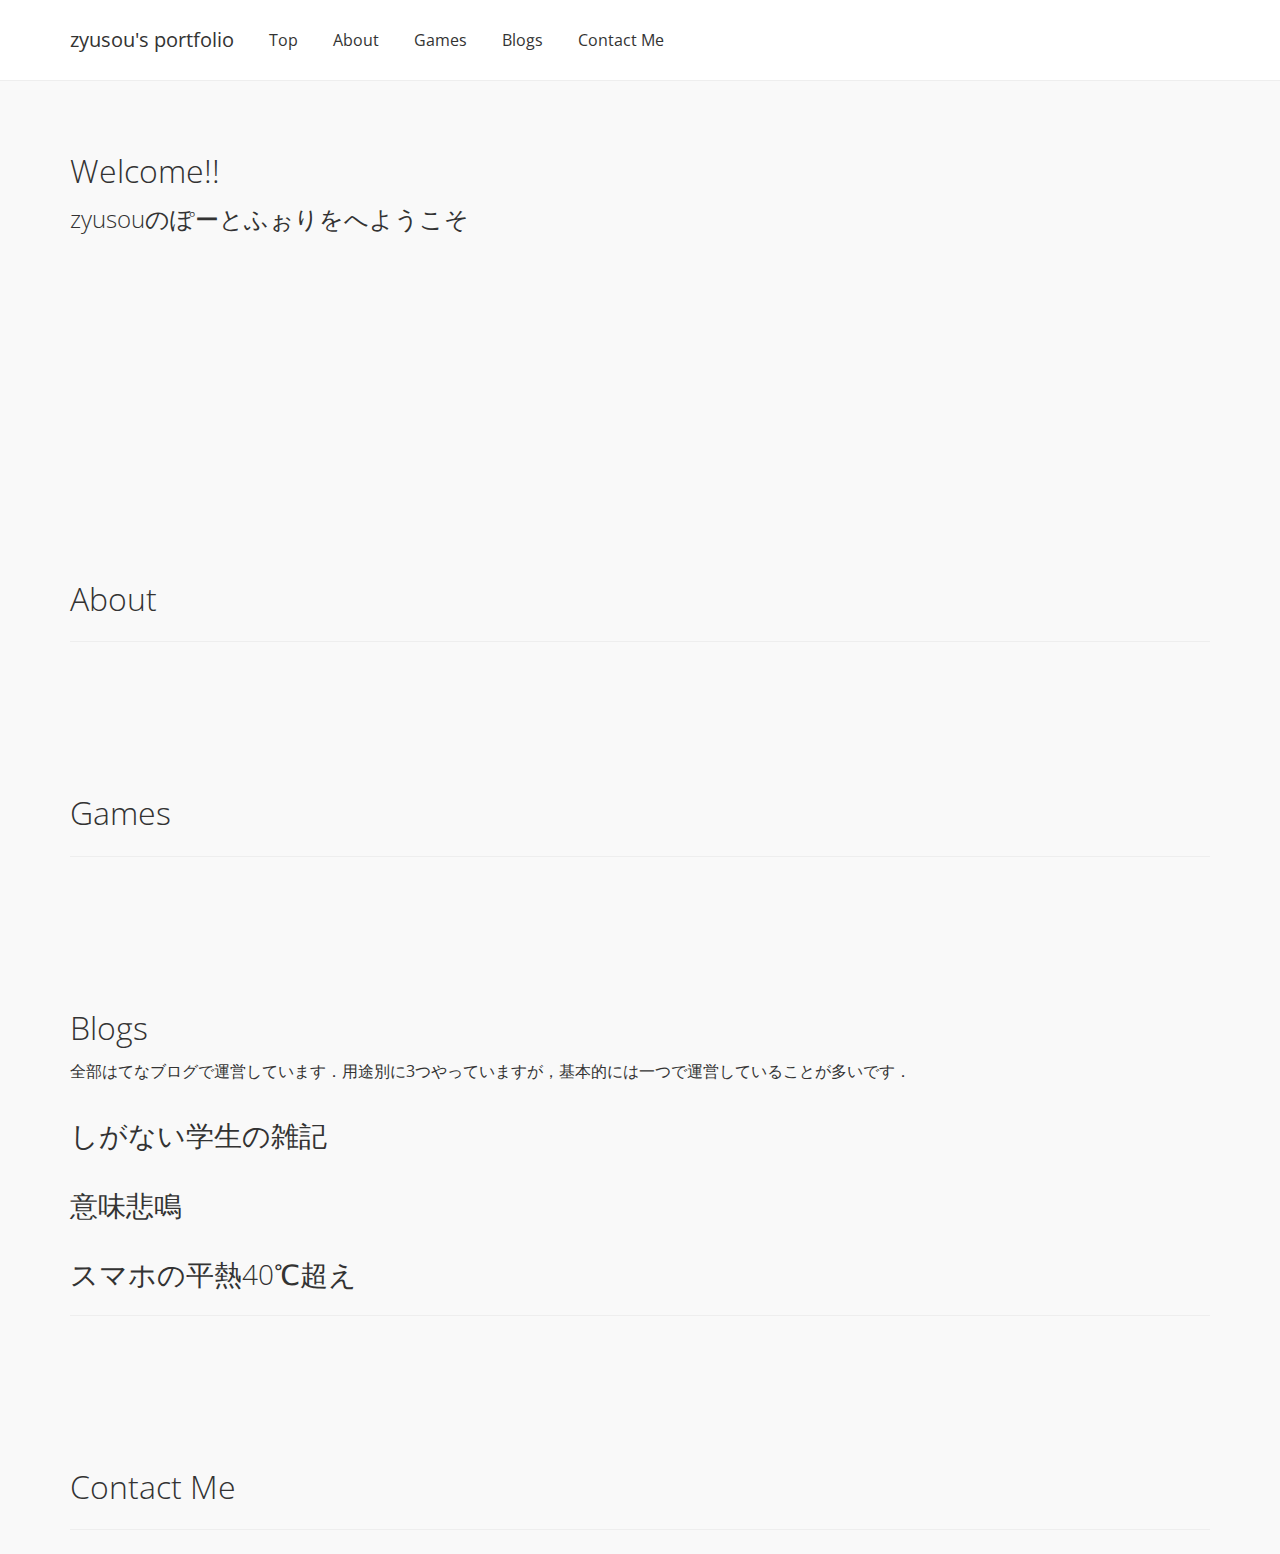
==== index.html @ 76d80191 "first commit" ====
<!DOCTYPE html>
<html>
<head>
  <meta charset="UTF-8">
  <meta http-equiv="X-UA-Compatible" content="IE=edge">
  <meta name="viewport" content="width=device-width, initial-scale=1">

  <title>zyusou's portfolio</title>

  <link rel="stylesheet" type="text/css" href="css/bootstrap.css">
  <!-- HTML5 shim and Respond.js for IE8 support of HTML5 elements and media queries -->
  <!-- WARNING: Respond.js doesn't work if you view the page via file:// -->
  <!--[if lt IE 9]>
    <script src="https://oss.maxcdn.com/html5shiv/3.7.3/html5shiv.min.js"></script>
    <script src="https://oss.maxcdn.com/respond/1.4.2/respond.min.js"></script>
  <![endif]-->
  <style type="text/css">
  body { padding-top: 80px; }
  @media ( min-width: 768px ) {
    #banner {
      min-height: 300px;
      border-bottom: none;
    }
    .bs-docs-section {
      margin-top: 8em;
    }
    .bs-component {
      position: relative;
    }
    .bs-component .modal {
      position: relative;
      top: auto;
      right: auto;
      left: auto;
      bottom: auto;
      z-index: 1;
      display: block;
    }
    .bs-component .modal-dialog {
      width: 90%;
    }
    .bs-component .popover {
      position: relative;
      display: inline-block;
      width: 220px;
      margin: 20px;
    }
    .nav-tabs {
      margin-bottom: 15px;
    }
    .progress {
      margin-bottom: 10px;
    }
  }
  </style>

</head>
<body>
  <header>
    <div class="navbar navbar-default navbar-fixed-top">
      <div class="container">
        <div class="navbar-header">
          <a href="/" class="navbar-brand">zyusou's portfolio</a>
          <button class="navbar-toggle" type="button" data-toggle="collapse" data-target="#navbar-main">
            <span class="icon-bar"></span>
            <span class="icon-bar"></span>
            <span class="icon-bar"></span>
          </button>
        </div>
        <div class="navbar-collapse collapse" id="navbar-main">
          <ul class="nav navbar-nav">
            <li><a href="/">Top</a></li>
            <li><a href="#about">About</a></li>
            <li><a href="#games">Games</a></li>
            <li><a href="#blogs">Blogs</a></li>
            <li><a href="#contact">Contact Me</a></li>
          </ul>
        </div>
      </div>
    </div>
  </header>

  <div class="container no-thank-yu">

    <!-- Header
    ================================================== -->
    <div class="page-header" id="banner">
      <div class="row">
        <div class="col-lg-8 col-md-7 col-sm-6">
          <h1>Welcome!!</h1>
          <p class="lead">zyusouのぽーとふぉりをへようこそ</p>
        </div>
      </div>
    </div>

    <!-- About
    ================================================== -->
    <div class="bs-docs-section" id="about">
      <div class="page-header">

        <div class="row">
          <div class="col-lg-12">
            <h1 id="buttons">About</h1>
          </div>
        </div>



      </div>
    </div>

    <!-- Games
    ================================================== -->
    <div class="bs-docs-section" id="games">
      <div class="page-header">
        <div class="row">
          <div class="col-lg-12">
            <h1 id="buttons">Games</h1>
          </div>
        </div>
      </div>
    </div>

    <!-- Blogs
    ================================================== -->
    <div class="bs-docs-section" id="blogs">
      <div class="page-header">
        <div class="row">
          <div class="col-lg-12">
            <h1 id="buttons">Blogs</h1>
            <p>
              全部はてなブログで運営しています．用途別に3つやっていますが，基本的には一つで運営していることが多いです．
            </p>
          </div>
        </div>

        <div class="row">
          <div class="col-lg-4">
            <h2>しがない学生の雑記</h2>
          </div>
        </div>

        <div class="row">
          <div class="col-lg-4">
            <h2>意味悲鳴</h2>
          </div>
        </div>

        <div class="row">
          <div class="col-lg-4">
            <h2>スマホの平熱40℃超え</h2>
          </div>
        </div>

      </div>
    </div>

    <!-- Contact
    ================================================== -->
    <div class="bs-docs-section" id="contact">
      <div class="page-header">
        <div class="row">
          <div class="col-lg-12">
            <h1 id="buttons">Contact Me</h1>
          </div>
        </div>
      </div>
    </div>

  </div>

  <script src="http://ajax.googleapis.com/ajax/libs/jquery/2.1.1/jquery.min.js"></script>
  <script src="js/bootstrap.min.js"></script>

</body>
</html>
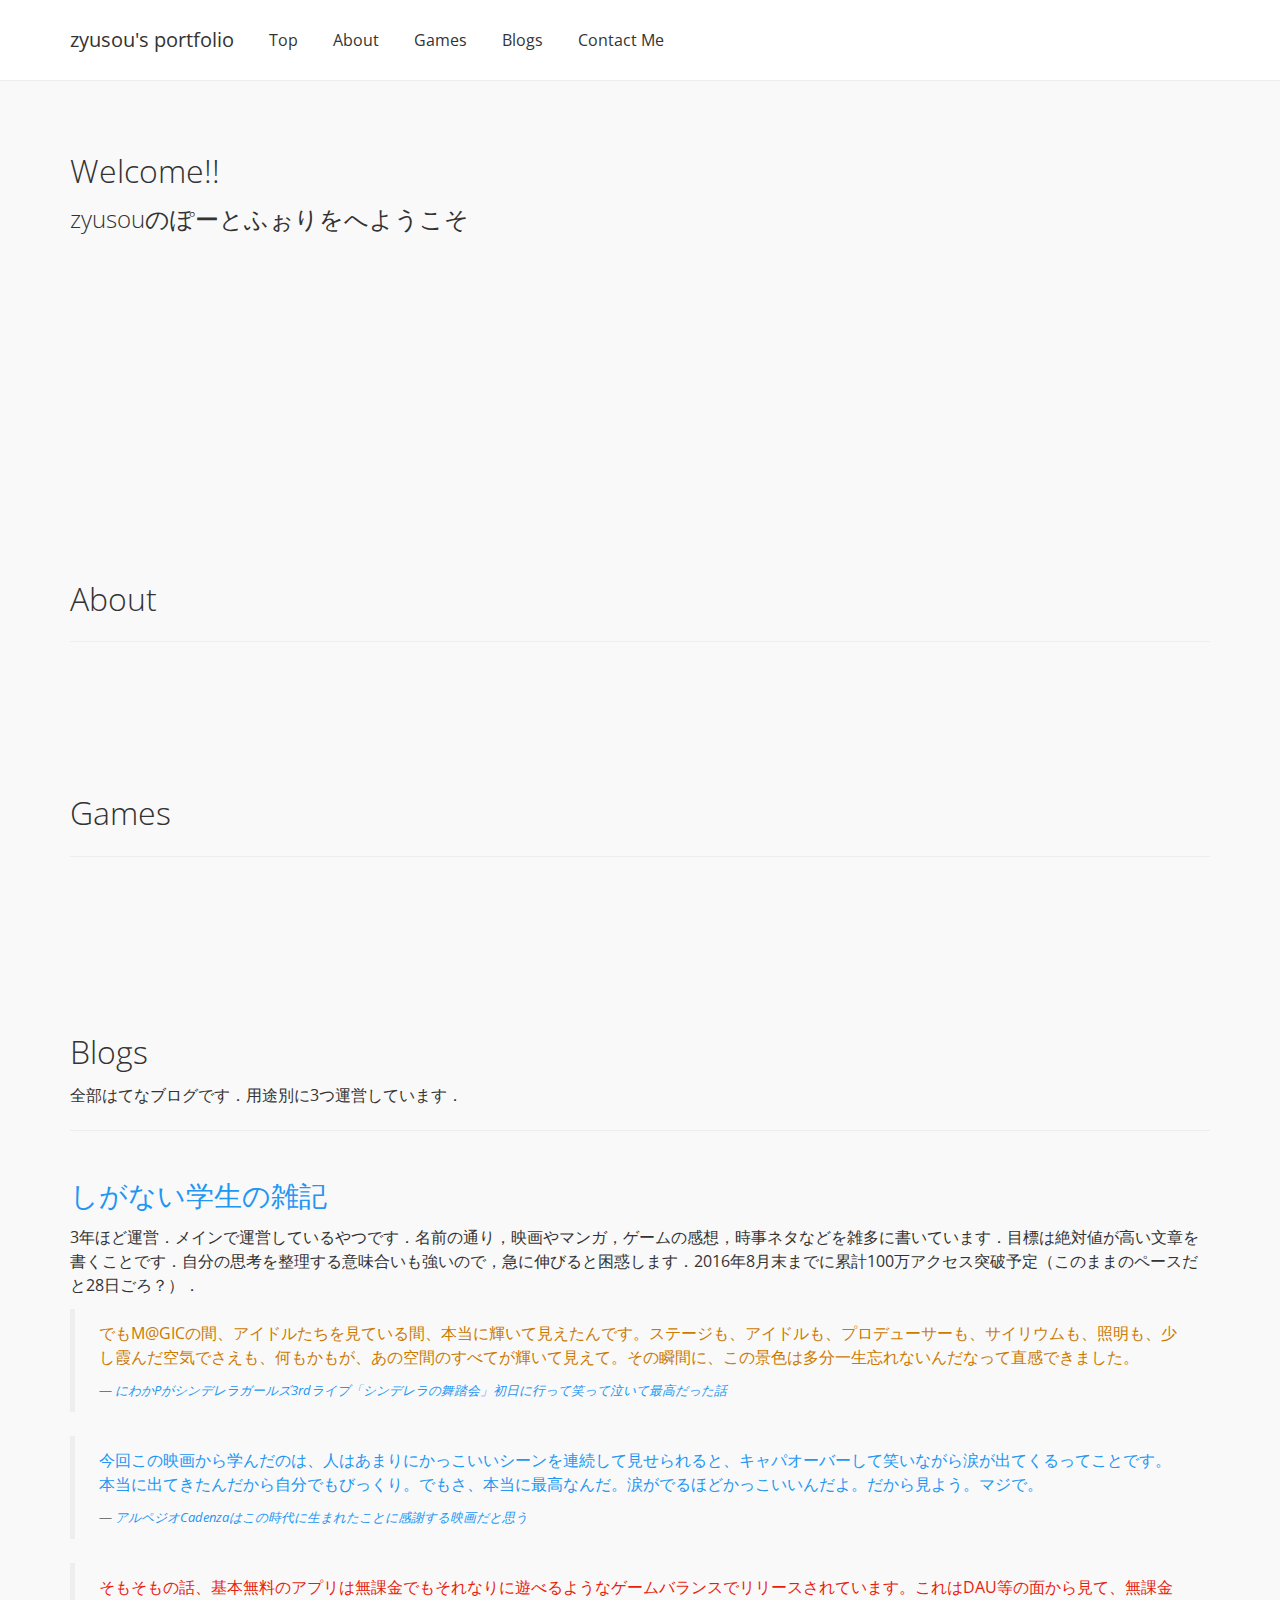
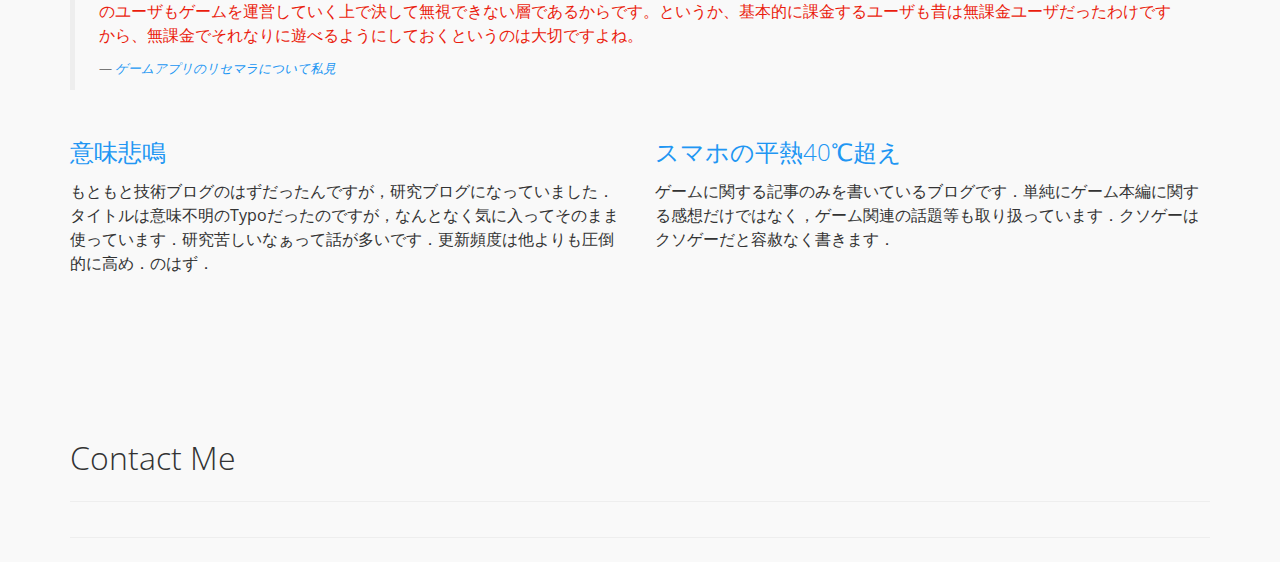
==== commit 95bb4fcb: "Blogs部分を編集" ====
--- a/index.html
+++ b/index.html
@@ -11,8 +11,8 @@
   <!-- HTML5 shim and Respond.js for IE8 support of HTML5 elements and media queries -->
   <!-- WARNING: Respond.js doesn't work if you view the page via file:// -->
   <!--[if lt IE 9]>
-    <script src="https://oss.maxcdn.com/html5shiv/3.7.3/html5shiv.min.js"></script>
-    <script src="https://oss.maxcdn.com/respond/1.4.2/respond.min.js"></script>
+  <script src="https://oss.maxcdn.com/html5shiv/3.7.3/html5shiv.min.js"></script>
+  <script src="https://oss.maxcdn.com/respond/1.4.2/respond.min.js"></script>
   <![endif]-->
   <style type="text/css">
   body { padding-top: 80px; }
@@ -127,50 +127,73 @@
       <div class="page-header">
         <div class="row">
           <div class="col-lg-12">
-            <h1 id="buttons">Blogs</h1>
-            <p>
-              全部はてなブログで運営しています．用途別に3つやっていますが，基本的には一つで運営していることが多いです．
-            </p>
+            <div class="page-header">
+              <h1 id="buttons">Blogs</h1>
+              <p>
+                全部はてなブログです．用途別に3つ運営しています．
+              </p>
+            </div>
           </div>
         </div>
 
         <div class="row">
-          <div class="col-lg-4">
-            <h2>しがない学生の雑記</h2>
+          <div class="col-lg-12">
+            <div class="bs-component">
+              <h2><a href="http://siganaitohoho.hatenablog.jp/">しがない学生の雑記</a></h2>
+              <p>
+                3年ほど運営．メインで運営しているやつです．名前の通り，映画やマンガ，ゲームの感想，時事ネタなどを雑多に書いています．目標は絶対値が高い文章を書くことです．自分の思考を整理する意味合いも強いので，急に伸びると困惑します．2016年8月末までに累計100万アクセス突破予定（このままのペースだと28日ごろ？）．
+              </p>
+              <blockquote>
+                <p class="text-warning">
+                  でもM@GICの間、アイドルたちを見ている間、本当に輝いて見えたんです。ステージも、アイドルも、プロデューサーも、サイリウムも、照明も、少し霞んだ空気でさえも、何もかもが、あの空間のすべてが輝いて見えて。その瞬間に、この景色は多分一生忘れないんだなって直感できました。</p>
+                  <small><cite title="Source Title"><a href="http://siganaitohoho.hatenablog.jp/entry/2015/11/30/%E3%81%AB%E3%82%8F%E3%81%8BP%E3%81%8C%E3%82%B7%E3%83%B3%E3%83%87%E3%83%AC%E3%83%A9%E3%82%AC%E3%83%BC%E3%83%AB%E3%82%BA3rd%E3%83%A9%E3%82%A4%E3%83%96%E3%80%8C%E3%82%B7%E3%83%B3%E3%83%87%E3%83%AC">にわかPがシンデレラガールズ3rdライブ「シンデレラの舞踏会」初日に行って笑って泣いて最高だった話</a></cite></small>
+                </blockquote>
+                <blockquote>
+                  <p class="text-primary">今回この映画から学んだのは、人はあまりにかっこいいシーンを連続して見せられると、キャパオーバーして笑いながら涙が出てくるってことです。本当に出てきたんだから自分でもびっくり。でもさ、本当に最高なんだ。涙がでるほどかっこいいんだよ。だから見よう。マジで。</p>
+                  <small><cite title="Source Title"><a href="http://siganaitohoho.hatenablog.jp/entry/2015/10/05/%E3%82%A2%E3%83%AB%E3%83%9A%E3%82%B8%E3%82%AACadenza%E6%84%9F%E6%83%B3%E3%83%BB%E8%80%83%E5%AF%9F%EF%BC%9F%E8%A8%98%E4%BA%8B%E3%80%90%E9%80%94%E4%B8%AD%E3%81%8B%E3%82%89%E3%83%8D%E3%82%BF%E3%83%90">アルペジオCadenzaはこの時代に生まれたことに感謝する映画だと思う</a></cite></small>
+                </blockquote>
+                <blockquote>
+                  <p class="text-danger">そもそもの話、基本無料のアプリは無課金でもそれなりに遊べるようなゲームバランスでリリースされています。これはDAU等の面から見て、無課金のユーザもゲームを運営していく上で決して無視できない層であるからです。というか、基本的に課金するユーザも昔は無課金ユーザだったわけですから、無課金でそれなりに遊べるようにしておくというのは大切ですよね。</p>
+                  <small><cite title="Source Title"><a href="http://siganaitohoho.hatenablog.jp/entry/2015/09/11/%E3%82%B2%E3%83%BC%E3%83%A0%E3%82%A2%E3%83%97%E3%83%AA%E3%81%AE%E3%83%AA%E3%82%BB%E3%83%9E%E3%83%A9%E3%81%AB%E3%81%A4%E3%81%84%E3%81%A6%E7%A7%81%E8%A6%8B">ゲームアプリのリセマラについて私見</a></cite></small>
+                </blockquote>
+              </div>
+            </div>
+
+            <div class="col-lg-6">
+              <div class="bs-component">
+                <h3><a href="http://prpr.hatenablog.jp/">意味悲鳴</a></h3>
+                <p>
+                  もともと技術ブログのはずだったんですが，研究ブログになっていました．タイトルは意味不明のTypoだったのですが，なんとなく気に入ってそのまま使っています．研究苦しいなぁって話が多いです．更新頻度は他よりも圧倒的に高め．のはず．
+                </p>
+              </div>
+            </div>
+
+            <div class="col-lg-6">
+              <div class="bs-component">
+                <h3><a href="http://mobile-games.hateblo.jp/">スマホの平熱40℃超え</a></h3>
+                <p>
+                  ゲームに関する記事のみを書いているブログです．単純にゲーム本編に関する感想だけではなく，ゲーム関連の話題等も取り扱っています．クソゲーはクソゲーだと容赦なく書きます．
+                </p>
+              </div>
+            </div>
           </div>
+
+          <!-- Contact
+          ================================================== -->
+          <div class="bs-docs-section" id="contact">
+            <div class="page-header">
+              <div class="row">
+                <div class="col-lg-12">
+                  <h1 id="buttons">Contact Me</h1>
+                </div>
+              </div>
+            </div>
+          </div>
+
         </div>
 
-        <div class="row">
-          <div class="col-lg-4">
-            <h2>意味悲鳴</h2>
-          </div>
-        </div>
+        <script src="http://ajax.googleapis.com/ajax/libs/jquery/2.1.1/jquery.min.js"></script>
+        <script src="js/bootstrap.min.js"></script>
 
-        <div class="row">
-          <div class="col-lg-4">
-            <h2>スマホの平熱40℃超え</h2>
-          </div>
-        </div>
-
-      </div>
-    </div>
-
-    <!-- Contact
-    ================================================== -->
-    <div class="bs-docs-section" id="contact">
-      <div class="page-header">
-        <div class="row">
-          <div class="col-lg-12">
-            <h1 id="buttons">Contact Me</h1>
-          </div>
-        </div>
-      </div>
-    </div>
-
-  </div>
-
-  <script src="http://ajax.googleapis.com/ajax/libs/jquery/2.1.1/jquery.min.js"></script>
-  <script src="js/bootstrap.min.js"></script>
-
-</body>
-</html>
+      </body>
+      </html>
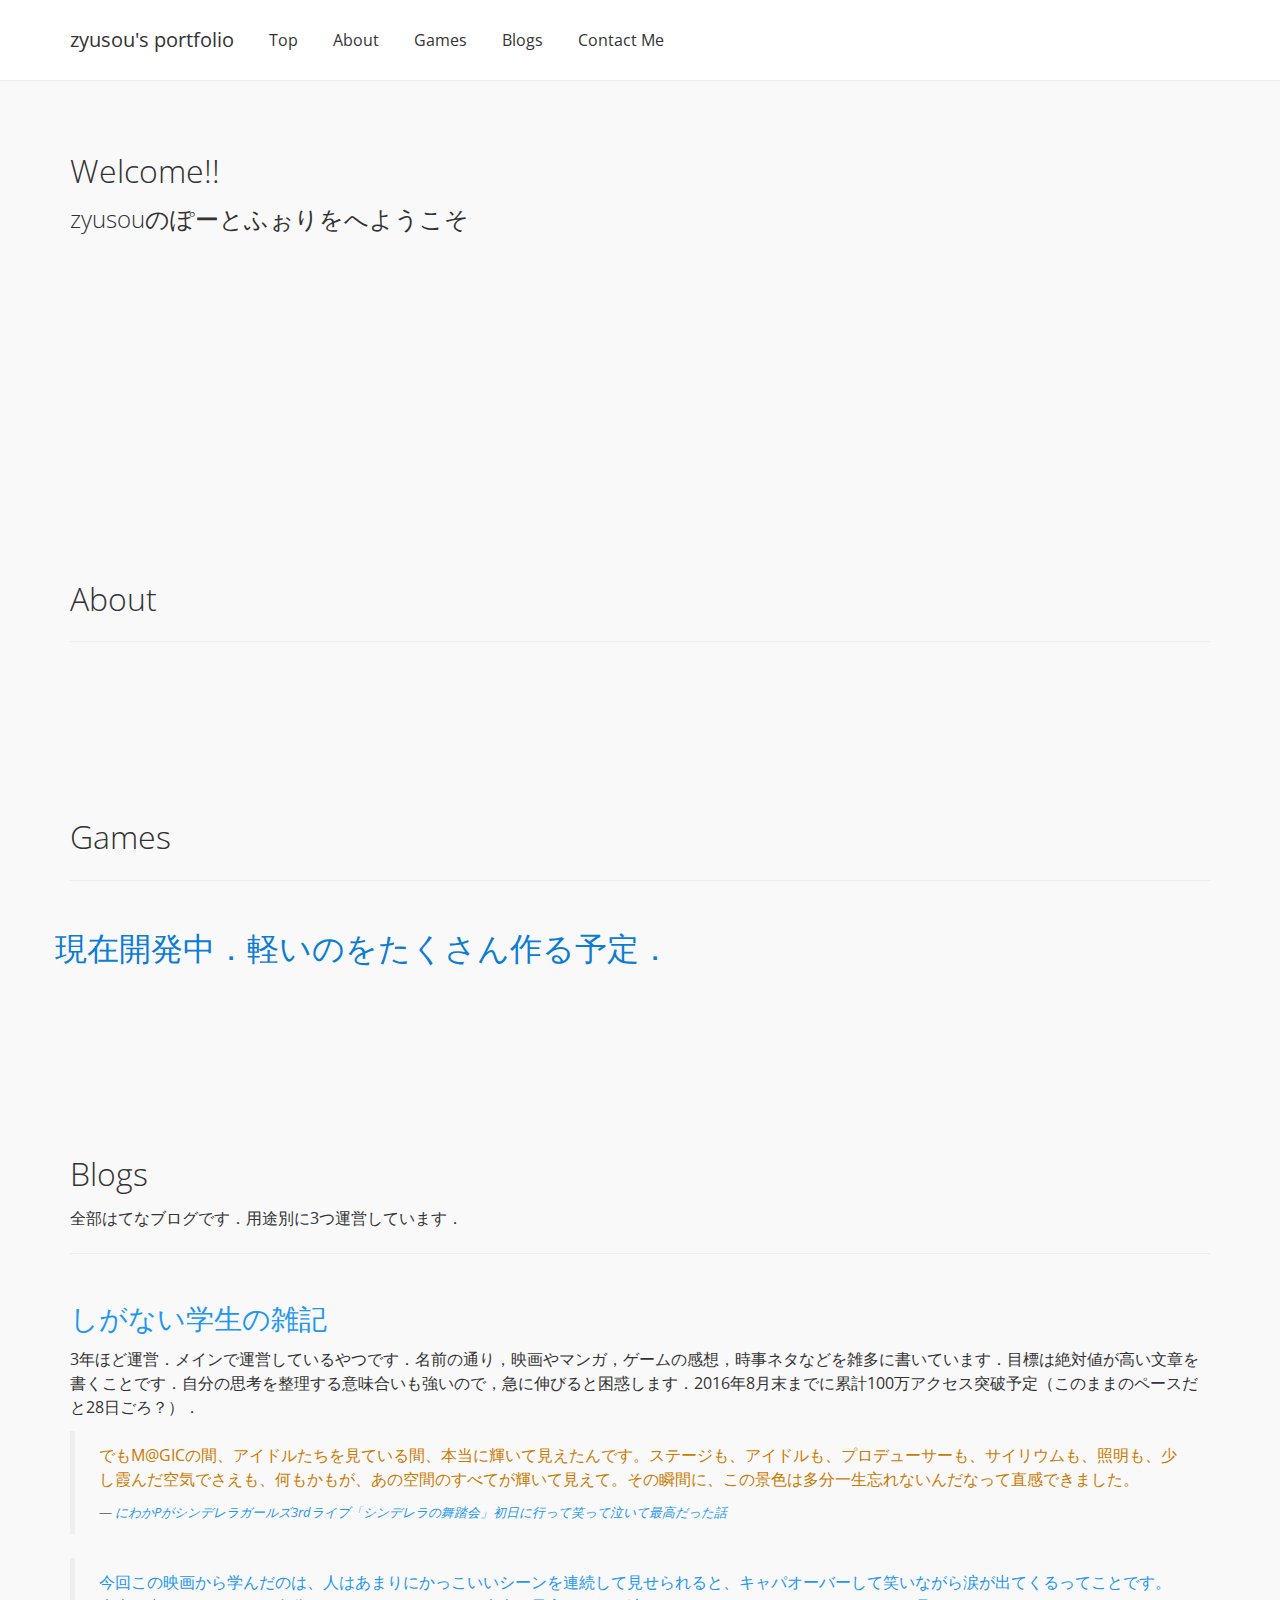
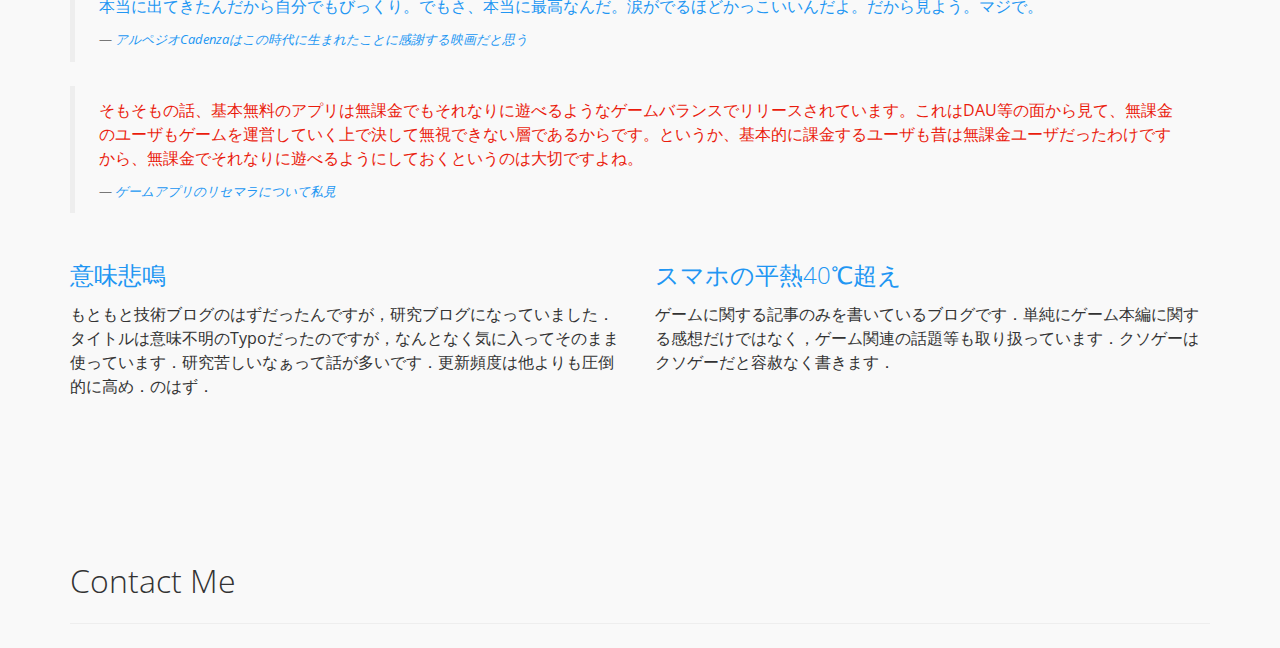
==== commit 87bff7a4: "Games部分を編集" ====
--- a/index.html
+++ b/index.html
@@ -112,88 +112,95 @@
     <!-- Games
     ================================================== -->
     <div class="bs-docs-section" id="games">
-      <div class="page-header">
+      <div class="row">
+        <div class="col-lg-12">
+          <div class="page-header">
+            <h1 id="buttons">Games</h1>
+          </div>
+        </div>
+      </div>
+
+      <div class="row">
+        <h1 class="text-info">現在開発中．軽いのをたくさん作る予定．</h1>
+      </div>
+    </div>
+
+    <!-- Blogs
+    ================================================== -->
+    <div class="bs-docs-section" id="blogs">
+      <div class="row">
+        <div class="col-lg-12">
+          <div class="page-header">
+            <h1 id="buttons">Blogs</h1>
+            <p>
+              全部はてなブログです．用途別に3つ運営しています．
+            </p>
+          </div>
+        </div>
+      </div>
+
+      <div class="row">
+        <div class="col-lg-12">
+          <div class="bs-component">
+            <h2><a href="http://siganaitohoho.hatenablog.jp/">しがない学生の雑記</a></h2>
+            <p>
+              3年ほど運営．メインで運営しているやつです．名前の通り，映画やマンガ，ゲームの感想，時事ネタなどを雑多に書いています．目標は絶対値が高い文章を書くことです．自分の思考を整理する意味合いも強いので，急に伸びると困惑します．2016年8月末までに累計100万アクセス突破予定（このままのペースだと28日ごろ？）．
+            </p>
+            <blockquote>
+              <p class="text-warning">
+                でもM@GICの間、アイドルたちを見ている間、本当に輝いて見えたんです。ステージも、アイドルも、プロデューサーも、サイリウムも、照明も、少し霞んだ空気でさえも、何もかもが、あの空間のすべてが輝いて見えて。その瞬間に、この景色は多分一生忘れないんだなって直感できました。</p>
+                <small><cite title="Source Title"><a href="http://siganaitohoho.hatenablog.jp/entry/2015/11/30/%E3%81%AB%E3%82%8F%E3%81%8BP%E3%81%8C%E3%82%B7%E3%83%B3%E3%83%87%E3%83%AC%E3%83%A9%E3%82%AC%E3%83%BC%E3%83%AB%E3%82%BA3rd%E3%83%A9%E3%82%A4%E3%83%96%E3%80%8C%E3%82%B7%E3%83%B3%E3%83%87%E3%83%AC">にわかPがシンデレラガールズ3rdライブ「シンデレラの舞踏会」初日に行って笑って泣いて最高だった話</a></cite></small>
+              </blockquote>
+              <blockquote>
+                <p class="text-primary">今回この映画から学んだのは、人はあまりにかっこいいシーンを連続して見せられると、キャパオーバーして笑いながら涙が出てくるってことです。本当に出てきたんだから自分でもびっくり。でもさ、本当に最高なんだ。涙がでるほどかっこいいんだよ。だから見よう。マジで。</p>
+                <small><cite title="Source Title"><a href="http://siganaitohoho.hatenablog.jp/entry/2015/10/05/%E3%82%A2%E3%83%AB%E3%83%9A%E3%82%B8%E3%82%AACadenza%E6%84%9F%E6%83%B3%E3%83%BB%E8%80%83%E5%AF%9F%EF%BC%9F%E8%A8%98%E4%BA%8B%E3%80%90%E9%80%94%E4%B8%AD%E3%81%8B%E3%82%89%E3%83%8D%E3%82%BF%E3%83%90">アルペジオCadenzaはこの時代に生まれたことに感謝する映画だと思う</a></cite></small>
+              </blockquote>
+              <blockquote>
+                <p class="text-danger">そもそもの話、基本無料のアプリは無課金でもそれなりに遊べるようなゲームバランスでリリースされています。これはDAU等の面から見て、無課金のユーザもゲームを運営していく上で決して無視できない層であるからです。というか、基本的に課金するユーザも昔は無課金ユーザだったわけですから、無課金でそれなりに遊べるようにしておくというのは大切ですよね。</p>
+                <small><cite title="Source Title"><a href="http://siganaitohoho.hatenablog.jp/entry/2015/09/11/%E3%82%B2%E3%83%BC%E3%83%A0%E3%82%A2%E3%83%97%E3%83%AA%E3%81%AE%E3%83%AA%E3%82%BB%E3%83%9E%E3%83%A9%E3%81%AB%E3%81%A4%E3%81%84%E3%81%A6%E7%A7%81%E8%A6%8B">ゲームアプリのリセマラについて私見</a></cite></small>
+              </blockquote>
+            </div>
+          </div>
+        </div>
+
+
         <div class="row">
-          <div class="col-lg-12">
-            <h1 id="buttons">Games</h1>
-          </div>
-        </div>
-      </div>
-    </div>
-
-    <!-- Blogs
-    ================================================== -->
-    <div class="bs-docs-section" id="blogs">
-      <div class="page-header">
-        <div class="row">
-          <div class="col-lg-12">
-            <div class="page-header">
-              <h1 id="buttons">Blogs</h1>
+          <div class="col-lg-6">
+            <div class="bs-component">
+              <h3><a href="http://prpr.hatenablog.jp/">意味悲鳴</a></h3>
               <p>
-                全部はてなブログです．用途別に3つ運営しています．
+                もともと技術ブログのはずだったんですが，研究ブログになっていました．タイトルは意味不明のTypoだったのですが，なんとなく気に入ってそのまま使っています．研究苦しいなぁって話が多いです．更新頻度は他よりも圧倒的に高め．のはず．
               </p>
             </div>
           </div>
-        </div>
-
-        <div class="row">
-          <div class="col-lg-12">
+
+          <div class="col-lg-6">
             <div class="bs-component">
-              <h2><a href="http://siganaitohoho.hatenablog.jp/">しがない学生の雑記</a></h2>
+              <h3><a href="http://mobile-games.hateblo.jp/">スマホの平熱40℃超え</a></h3>
               <p>
-                3年ほど運営．メインで運営しているやつです．名前の通り，映画やマンガ，ゲームの感想，時事ネタなどを雑多に書いています．目標は絶対値が高い文章を書くことです．自分の思考を整理する意味合いも強いので，急に伸びると困惑します．2016年8月末までに累計100万アクセス突破予定（このままのペースだと28日ごろ？）．
+                ゲームに関する記事のみを書いているブログです．単純にゲーム本編に関する感想だけではなく，ゲーム関連の話題等も取り扱っています．クソゲーはクソゲーだと容赦なく書きます．
               </p>
-              <blockquote>
-                <p class="text-warning">
-                  でもM@GICの間、アイドルたちを見ている間、本当に輝いて見えたんです。ステージも、アイドルも、プロデューサーも、サイリウムも、照明も、少し霞んだ空気でさえも、何もかもが、あの空間のすべてが輝いて見えて。その瞬間に、この景色は多分一生忘れないんだなって直感できました。</p>
-                  <small><cite title="Source Title"><a href="http://siganaitohoho.hatenablog.jp/entry/2015/11/30/%E3%81%AB%E3%82%8F%E3%81%8BP%E3%81%8C%E3%82%B7%E3%83%B3%E3%83%87%E3%83%AC%E3%83%A9%E3%82%AC%E3%83%BC%E3%83%AB%E3%82%BA3rd%E3%83%A9%E3%82%A4%E3%83%96%E3%80%8C%E3%82%B7%E3%83%B3%E3%83%87%E3%83%AC">にわかPがシンデレラガールズ3rdライブ「シンデレラの舞踏会」初日に行って笑って泣いて最高だった話</a></cite></small>
-                </blockquote>
-                <blockquote>
-                  <p class="text-primary">今回この映画から学んだのは、人はあまりにかっこいいシーンを連続して見せられると、キャパオーバーして笑いながら涙が出てくるってことです。本当に出てきたんだから自分でもびっくり。でもさ、本当に最高なんだ。涙がでるほどかっこいいんだよ。だから見よう。マジで。</p>
-                  <small><cite title="Source Title"><a href="http://siganaitohoho.hatenablog.jp/entry/2015/10/05/%E3%82%A2%E3%83%AB%E3%83%9A%E3%82%B8%E3%82%AACadenza%E6%84%9F%E6%83%B3%E3%83%BB%E8%80%83%E5%AF%9F%EF%BC%9F%E8%A8%98%E4%BA%8B%E3%80%90%E9%80%94%E4%B8%AD%E3%81%8B%E3%82%89%E3%83%8D%E3%82%BF%E3%83%90">アルペジオCadenzaはこの時代に生まれたことに感謝する映画だと思う</a></cite></small>
-                </blockquote>
-                <blockquote>
-                  <p class="text-danger">そもそもの話、基本無料のアプリは無課金でもそれなりに遊べるようなゲームバランスでリリースされています。これはDAU等の面から見て、無課金のユーザもゲームを運営していく上で決して無視できない層であるからです。というか、基本的に課金するユーザも昔は無課金ユーザだったわけですから、無課金でそれなりに遊べるようにしておくというのは大切ですよね。</p>
-                  <small><cite title="Source Title"><a href="http://siganaitohoho.hatenablog.jp/entry/2015/09/11/%E3%82%B2%E3%83%BC%E3%83%A0%E3%82%A2%E3%83%97%E3%83%AA%E3%81%AE%E3%83%AA%E3%82%BB%E3%83%9E%E3%83%A9%E3%81%AB%E3%81%A4%E3%81%84%E3%81%A6%E7%A7%81%E8%A6%8B">ゲームアプリのリセマラについて私見</a></cite></small>
-                </blockquote>
-              </div>
-            </div>
-
-            <div class="col-lg-6">
-              <div class="bs-component">
-                <h3><a href="http://prpr.hatenablog.jp/">意味悲鳴</a></h3>
-                <p>
-                  もともと技術ブログのはずだったんですが，研究ブログになっていました．タイトルは意味不明のTypoだったのですが，なんとなく気に入ってそのまま使っています．研究苦しいなぁって話が多いです．更新頻度は他よりも圧倒的に高め．のはず．
-                </p>
-              </div>
-            </div>
-
-            <div class="col-lg-6">
-              <div class="bs-component">
-                <h3><a href="http://mobile-games.hateblo.jp/">スマホの平熱40℃超え</a></h3>
-                <p>
-                  ゲームに関する記事のみを書いているブログです．単純にゲーム本編に関する感想だけではなく，ゲーム関連の話題等も取り扱っています．クソゲーはクソゲーだと容赦なく書きます．
-                </p>
-              </div>
-            </div>
-          </div>
-
-          <!-- Contact
-          ================================================== -->
-          <div class="bs-docs-section" id="contact">
-            <div class="page-header">
-              <div class="row">
-                <div class="col-lg-12">
-                  <h1 id="buttons">Contact Me</h1>
-                </div>
-              </div>
-            </div>
-          </div>
-
-        </div>
-
-        <script src="http://ajax.googleapis.com/ajax/libs/jquery/2.1.1/jquery.min.js"></script>
-        <script src="js/bootstrap.min.js"></script>
-
-      </body>
-      </html>
+            </div>
+          </div>
+        </div>
+      </div>
+
+      <!-- Contact
+      ================================================== -->
+      <div class="bs-docs-section" id="contact">
+        <div class="page-header">
+          <div class="row">
+            <div class="col-lg-12">
+              <h1 id="buttons">Contact Me</h1>
+            </div>
+          </div>
+        </div>
+      </div>
+
+    </div>
+
+    <script src="http://ajax.googleapis.com/ajax/libs/jquery/2.1.1/jquery.min.js"></script>
+    <script src="js/bootstrap.min.js"></script>
+
+  </body>
+  </html>
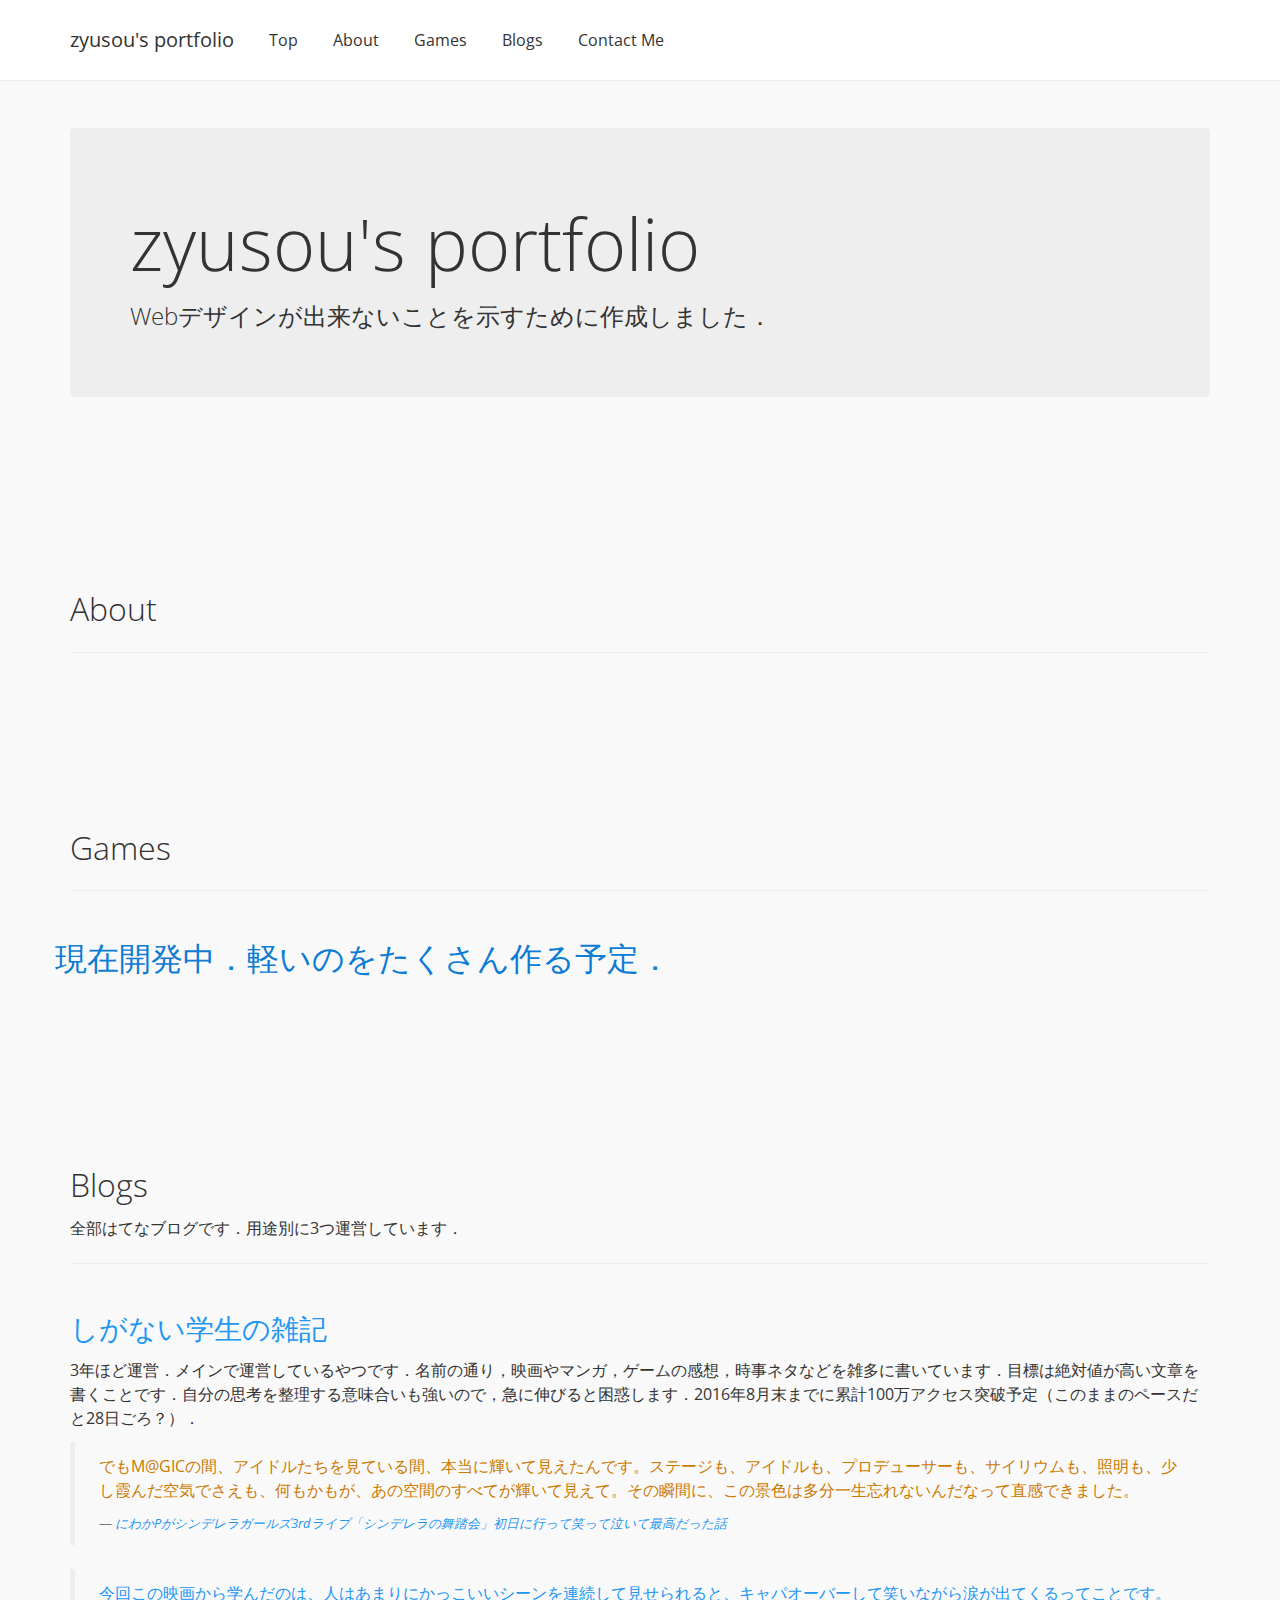
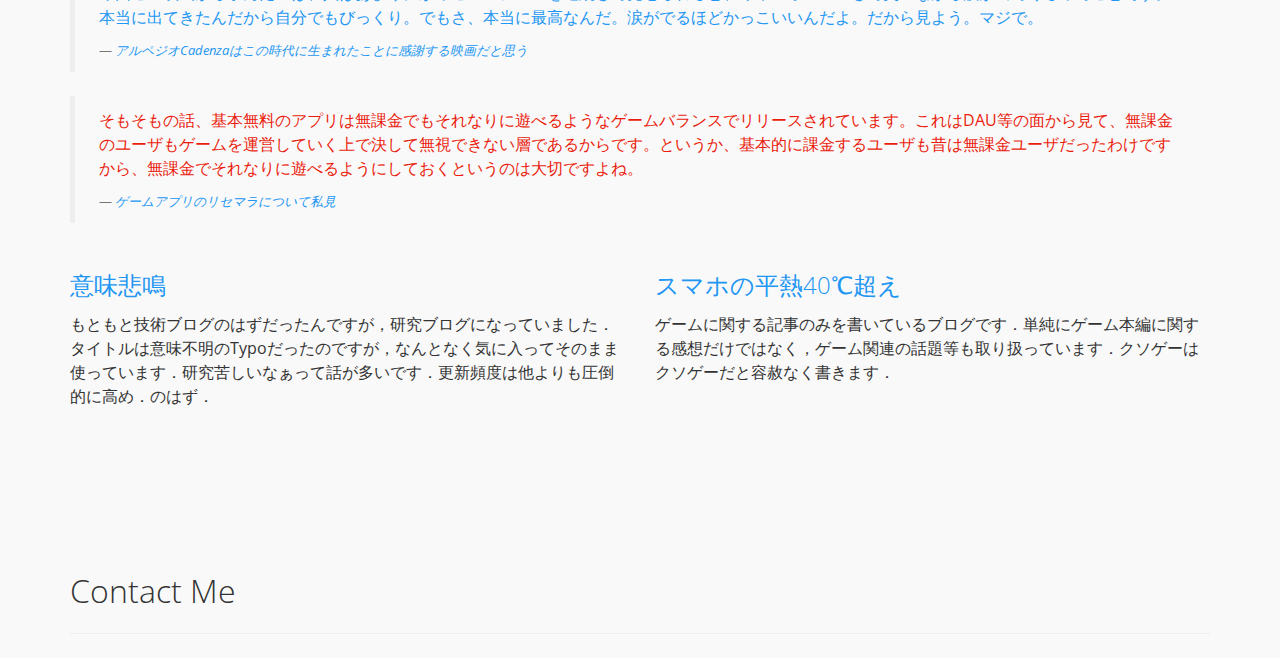
==== commit 054411e1: "Top部分を編集" ====
--- a/index.html
+++ b/index.html
@@ -85,10 +85,17 @@
     <!-- Header
     ================================================== -->
     <div class="page-header" id="banner">
-      <div class="row">
-        <div class="col-lg-8 col-md-7 col-sm-6">
-          <h1>Welcome!!</h1>
-          <p class="lead">zyusouのぽーとふぉりをへようこそ</p>
+
+      <div class="row">
+        <div class="col-lg-12">
+          <div class="bs-component">
+            <div class="jumbotron">
+              <h1>zyusou's portfolio</h1>
+              <p>
+                Webデザインが出来ないことを示すために作成しました．
+              </p>
+            </div>
+          </div>
         </div>
       </div>
     </div>
@@ -104,7 +111,7 @@
           </div>
         </div>
 
-
+        
 
       </div>
     </div>
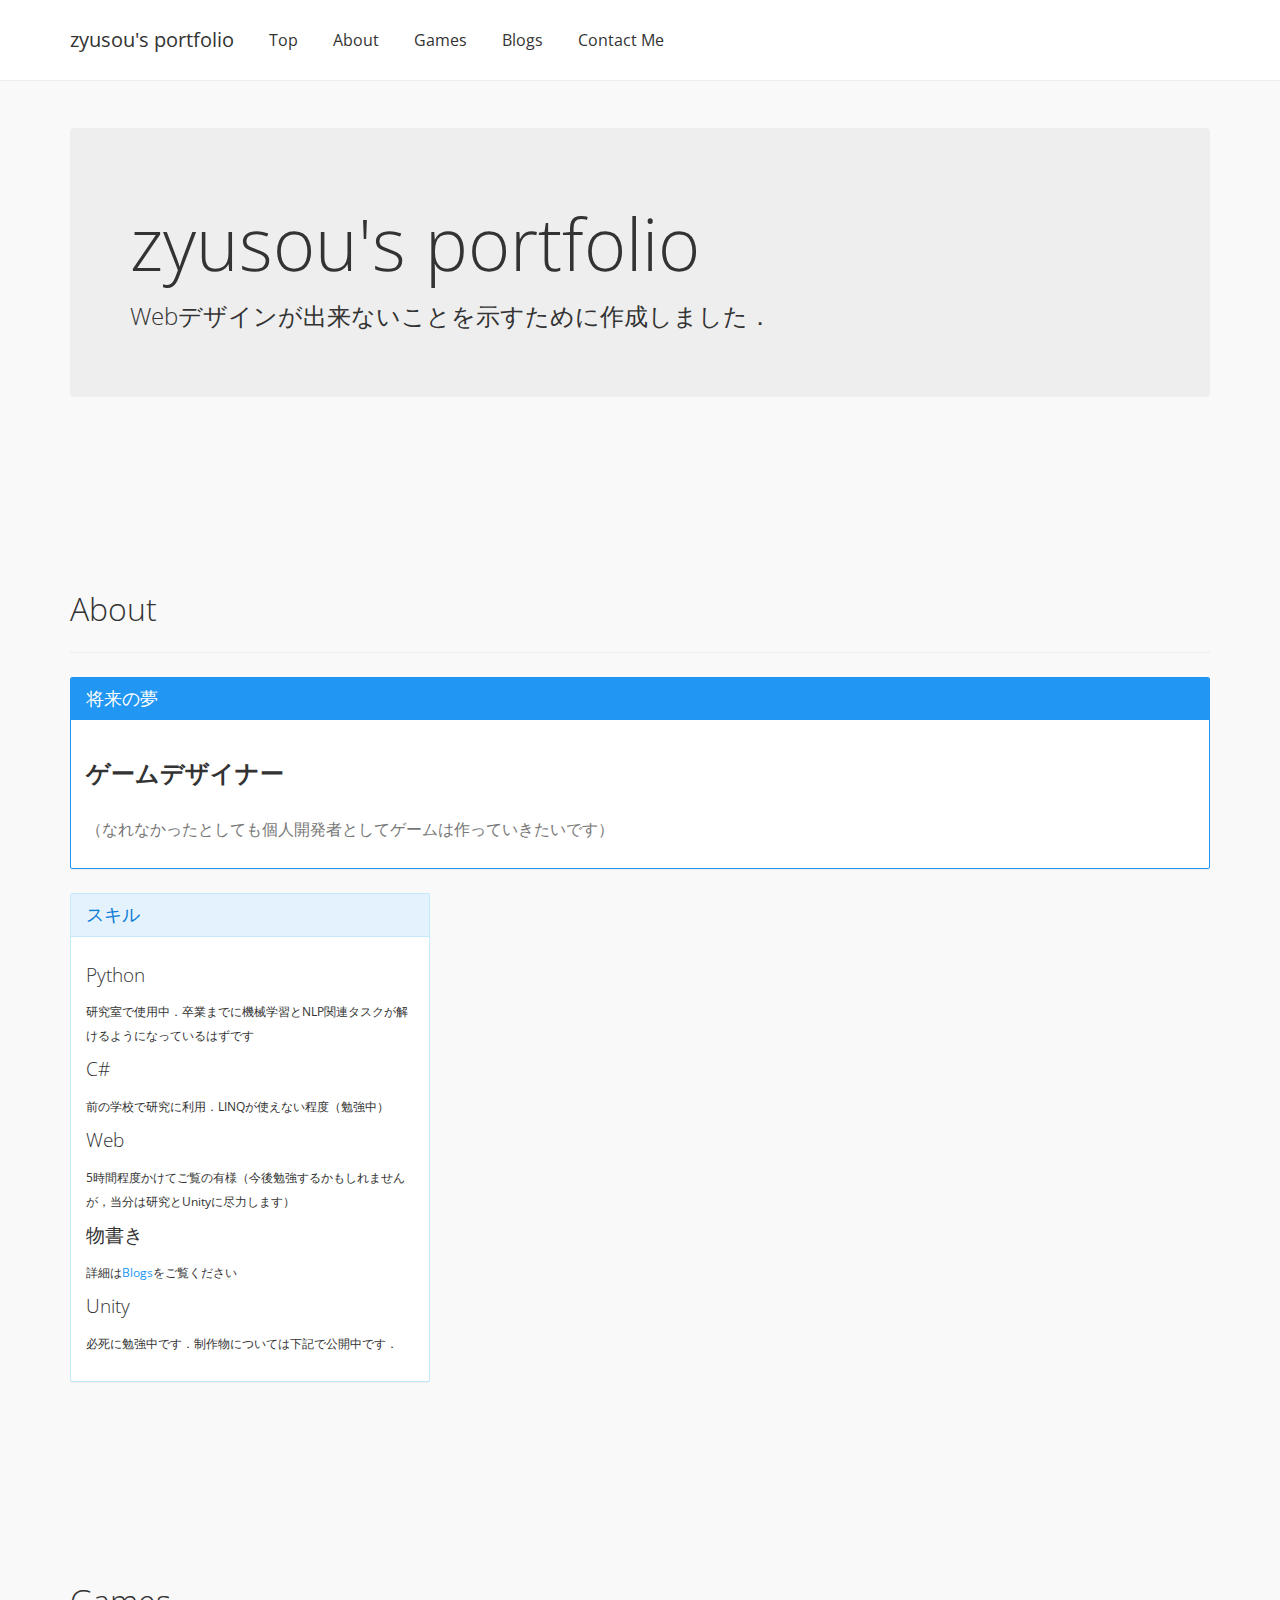
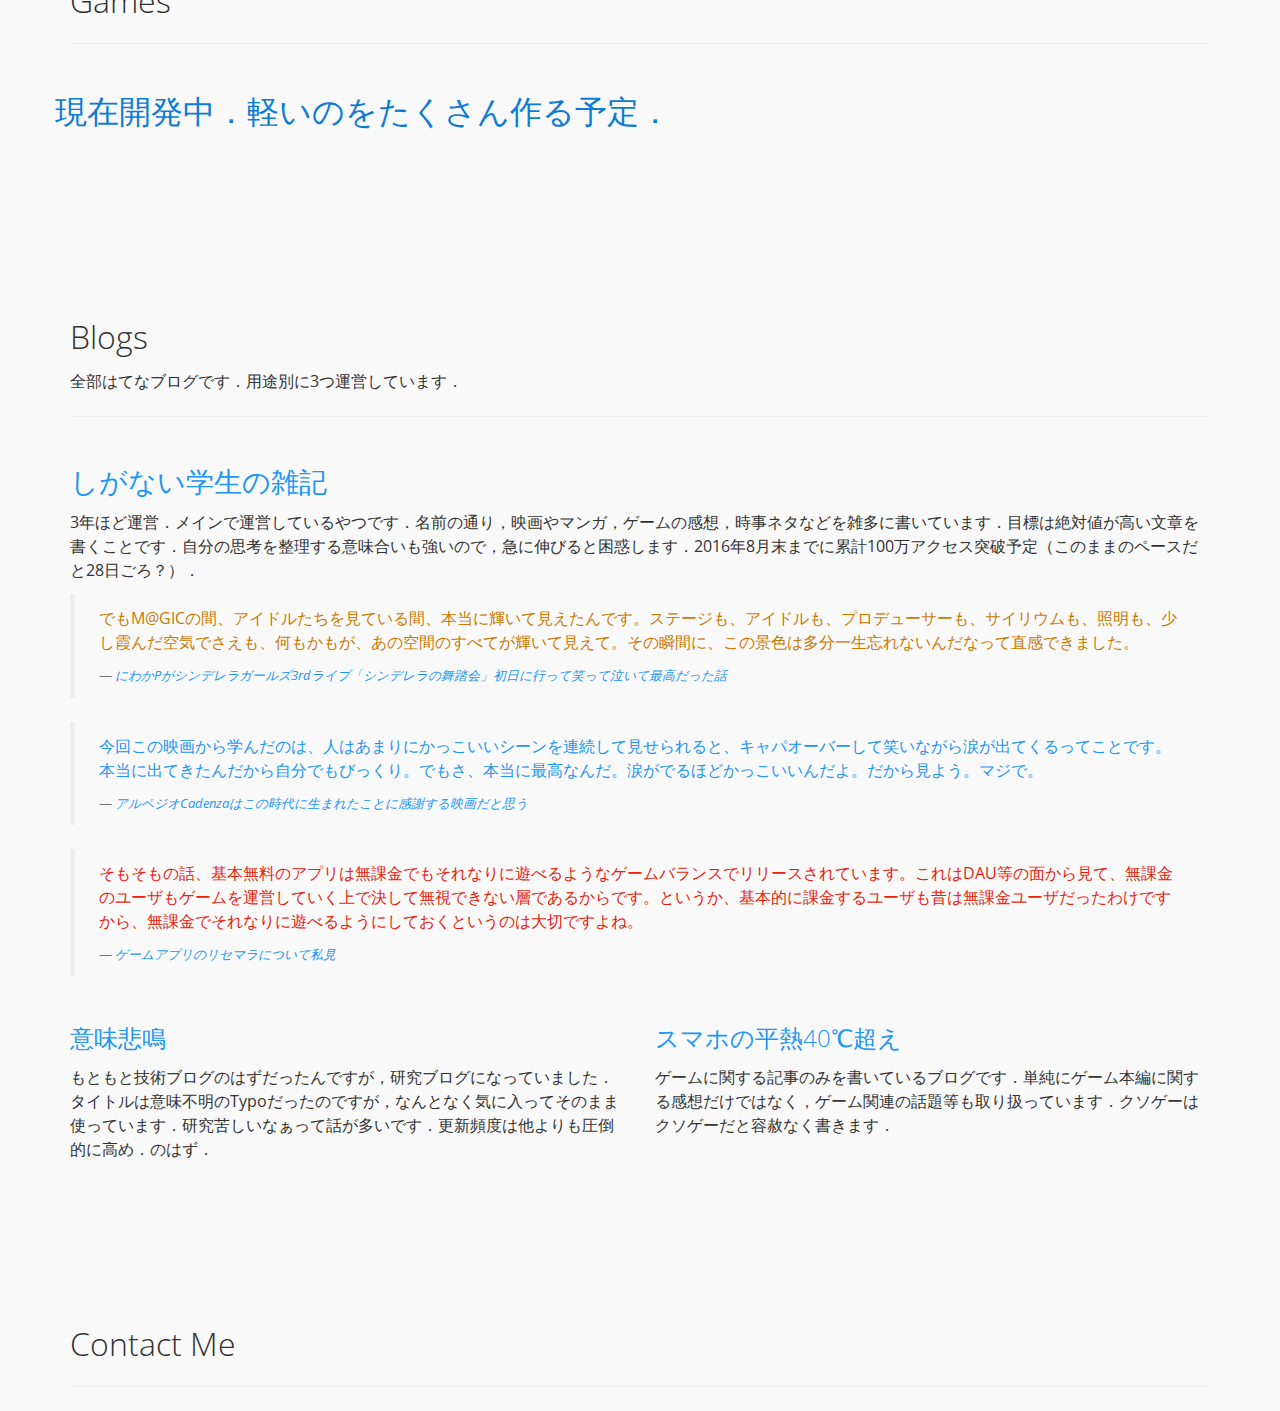
==== commit d971eb5d: "About部分を編集" ====
--- a/index.html
+++ b/index.html
@@ -1,58 +1,58 @@
 <!DOCTYPE html>
 <html>
 <head>
-  <meta charset="UTF-8">
-  <meta http-equiv="X-UA-Compatible" content="IE=edge">
-  <meta name="viewport" content="width=device-width, initial-scale=1">
-
-  <title>zyusou's portfolio</title>
-
-  <link rel="stylesheet" type="text/css" href="css/bootstrap.css">
-  <!-- HTML5 shim and Respond.js for IE8 support of HTML5 elements and media queries -->
-  <!-- WARNING: Respond.js doesn't work if you view the page via file:// -->
-  <!--[if lt IE 9]>
-  <script src="https://oss.maxcdn.com/html5shiv/3.7.3/html5shiv.min.js"></script>
-  <script src="https://oss.maxcdn.com/respond/1.4.2/respond.min.js"></script>
-  <![endif]-->
-  <style type="text/css">
-  body { padding-top: 80px; }
-  @media ( min-width: 768px ) {
-    #banner {
-      min-height: 300px;
-      border-bottom: none;
-    }
-    .bs-docs-section {
-      margin-top: 8em;
-    }
-    .bs-component {
-      position: relative;
-    }
-    .bs-component .modal {
-      position: relative;
-      top: auto;
-      right: auto;
-      left: auto;
-      bottom: auto;
-      z-index: 1;
-      display: block;
-    }
-    .bs-component .modal-dialog {
-      width: 90%;
-    }
-    .bs-component .popover {
-      position: relative;
-      display: inline-block;
-      width: 220px;
-      margin: 20px;
-    }
-    .nav-tabs {
-      margin-bottom: 15px;
-    }
-    .progress {
-      margin-bottom: 10px;
-    }
-  }
-  </style>
+<meta charset="UTF-8">
+<meta http-equiv="X-UA-Compatible" content="IE=edge">
+<meta name="viewport" content="width=device-width, initial-scale=1">
+
+<title>zyusou's portfolio</title>
+
+<link rel="stylesheet" type="text/css" href="css/bootstrap.css">
+<!-- HTML5 shim and Respond.js for IE8 support of HTML5 elements and media queries -->
+<!-- WARNING: Respond.js doesn't work if you view the page via file://
+<!--[if lt IE 9]>
+<script src="https://oss.maxcdn.com/html5shiv/3.7.3/html5shiv.min.js"></script>
+<script src="https://oss.maxcdn.com/respond/1.4.2/respond.min.js"></script>
+<![endif]-->
+<style type="text/css">
+body { padding-top: 80px; }
+@media ( min-width: 768px ) {
+  #banner {
+    min-height: 300px;
+    border-bottom: none;
+  }
+  .bs-docs-section {
+    margin-top: 8em;
+  }
+  .bs-component {
+    position: relative;
+  }
+  .bs-component .modal {
+    position: relative;
+    top: auto;
+    right: auto;
+    left: auto;
+    bottom: auto;
+    z-index: 1;
+    display: block;
+  }
+  .bs-component .modal-dialog {
+    width: 90%;
+  }
+  .bs-component .popover {
+    position: relative;
+    display: inline-block;
+    width: 220px;
+    margin: 20px;
+  }
+  .nav-tabs {
+    margin-bottom: 15px;
+  }
+  .progress {
+    margin-bottom: 10px;
+  }
+}
+</style>
 
 </head>
 <body>
@@ -110,104 +110,149 @@
             <h1 id="buttons">About</h1>
           </div>
         </div>
-
-        
-
-      </div>
-    </div>
-
-    <!-- Games
-    ================================================== -->
-    <div class="bs-docs-section" id="games">
-      <div class="row">
-        <div class="col-lg-12">
-          <div class="page-header">
-            <h1 id="buttons">Games</h1>
-          </div>
-        </div>
-      </div>
-
-      <div class="row">
-        <h1 class="text-info">現在開発中．軽いのをたくさん作る予定．</h1>
-      </div>
-    </div>
-
-    <!-- Blogs
-    ================================================== -->
-    <div class="bs-docs-section" id="blogs">
-      <div class="row">
-        <div class="col-lg-12">
-          <div class="page-header">
-            <h1 id="buttons">Blogs</h1>
-            <p>
-              全部はてなブログです．用途別に3つ運営しています．
-            </p>
-          </div>
-        </div>
-      </div>
+      </div>
+
 
       <div class="row">
         <div class="col-lg-12">
           <div class="bs-component">
-            <h2><a href="http://siganaitohoho.hatenablog.jp/">しがない学生の雑記</a></h2>
-            <p>
-              3年ほど運営．メインで運営しているやつです．名前の通り，映画やマンガ，ゲームの感想，時事ネタなどを雑多に書いています．目標は絶対値が高い文章を書くことです．自分の思考を整理する意味合いも強いので，急に伸びると困惑します．2016年8月末までに累計100万アクセス突破予定（このままのペースだと28日ごろ？）．
-            </p>
-            <blockquote>
-              <p class="text-warning">
-                でもM@GICの間、アイドルたちを見ている間、本当に輝いて見えたんです。ステージも、アイドルも、プロデューサーも、サイリウムも、照明も、少し霞んだ空気でさえも、何もかもが、あの空間のすべてが輝いて見えて。その瞬間に、この景色は多分一生忘れないんだなって直感できました。</p>
-                <small><cite title="Source Title"><a href="http://siganaitohoho.hatenablog.jp/entry/2015/11/30/%E3%81%AB%E3%82%8F%E3%81%8BP%E3%81%8C%E3%82%B7%E3%83%B3%E3%83%87%E3%83%AC%E3%83%A9%E3%82%AC%E3%83%BC%E3%83%AB%E3%82%BA3rd%E3%83%A9%E3%82%A4%E3%83%96%E3%80%8C%E3%82%B7%E3%83%B3%E3%83%87%E3%83%AC">にわかPがシンデレラガールズ3rdライブ「シンデレラの舞踏会」初日に行って笑って泣いて最高だった話</a></cite></small>
-              </blockquote>
+            <div class="panel panel-primary">
+              <div class="panel-heading">
+                <h2 class="panel-title">将来の夢</h2>
+              </div>
+              <div class="panel-body">
+                <H3><strong>ゲームデザイナー</strong><H3>
+                  <p><small>（なれなかったとしても個人開発者としてゲームは作っていきたいです）</small></p>
+                </div>
+              </div>
+            </div>
+          </div>
+        </div>
+
+        <div class="row">
+
+          <div class="col-lg-4">
+            <div class="bs-component">
+              <div class="panel panel-info">
+                <div class="panel-heading">
+                  <h2 class="panel-title">スキル</h2>
+                </div>
+                <div class="panel-body">
+                  <h4>Python</h4>
+                  <p><small>研究室で使用中．卒業までに機械学習とNLP関連タスクが解けるようになっているはずです</small></p>
+                  <h4>C#</h4>
+                  <p><small>前の学校で研究に利用．LINQが使えない程度（勉強中）</small></p>
+                  <h4>Web</h4>
+                  <p><small>5時間程度かけてご覧の有様（今後勉強するかもしれませんが，当分は研究とUnityに尽力します）</small></p>
+                  <h4>物書き</h4>
+                  <p><small>詳細は<a href="#blogs">Blogs</a>をご覧ください</small></p>
+                  <h4>Unity</h4>
+                  <p><small>必死に勉強中です．制作物については下記で公開中です．</small></p>
+                </div>
+              </div>
+            </div>
+          </div>
+
+
+
+        </div>
+
+
+
+      </div>
+
+      <!-- Games
+      ================================================== -->
+      <div class="bs-docs-section" id="games">
+        <div class="row">
+          <div class="col-lg-12">
+            <div class="page-header">
+              <h1 id="buttons">Games</h1>
+            </div>
+          </div>
+        </div>
+
+        <div class="row">
+          <h1 class="text-info">現在開発中．軽いのをたくさん作る予定．</h1>
+        </div>
+      </div>
+
+      <!-- Blogs
+      ================================================== -->
+      <div class="bs-docs-section" id="blogs">
+        <div class="row">
+          <div class="col-lg-12">
+            <div class="page-header">
+              <h1 id="buttons">Blogs</h1>
+              <p>
+                全部はてなブログです．用途別に3つ運営しています．
+              </p>
+            </div>
+          </div>
+        </div>
+
+        <div class="row">
+          <div class="col-lg-12">
+            <div class="bs-component">
+              <h2><a href="http://siganaitohoho.hatenablog.jp/">しがない学生の雑記</a></h2>
+              <p>
+                3年ほど運営．メインで運営しているやつです．名前の通り，映画やマンガ，ゲームの感想，時事ネタなどを雑多に書いています．目標は絶対値が高い文章を書くことです．自分の思考を整理する意味合いも強いので，急に伸びると困惑します．2016年8月末までに累計100万アクセス突破予定（このままのペースだと28日ごろ？）．
+              </p>
               <blockquote>
-                <p class="text-primary">今回この映画から学んだのは、人はあまりにかっこいいシーンを連続して見せられると、キャパオーバーして笑いながら涙が出てくるってことです。本当に出てきたんだから自分でもびっくり。でもさ、本当に最高なんだ。涙がでるほどかっこいいんだよ。だから見よう。マジで。</p>
-                <small><cite title="Source Title"><a href="http://siganaitohoho.hatenablog.jp/entry/2015/10/05/%E3%82%A2%E3%83%AB%E3%83%9A%E3%82%B8%E3%82%AACadenza%E6%84%9F%E6%83%B3%E3%83%BB%E8%80%83%E5%AF%9F%EF%BC%9F%E8%A8%98%E4%BA%8B%E3%80%90%E9%80%94%E4%B8%AD%E3%81%8B%E3%82%89%E3%83%8D%E3%82%BF%E3%83%90">アルペジオCadenzaはこの時代に生まれたことに感謝する映画だと思う</a></cite></small>
-              </blockquote>
-              <blockquote>
-                <p class="text-danger">そもそもの話、基本無料のアプリは無課金でもそれなりに遊べるようなゲームバランスでリリースされています。これはDAU等の面から見て、無課金のユーザもゲームを運営していく上で決して無視できない層であるからです。というか、基本的に課金するユーザも昔は無課金ユーザだったわけですから、無課金でそれなりに遊べるようにしておくというのは大切ですよね。</p>
-                <small><cite title="Source Title"><a href="http://siganaitohoho.hatenablog.jp/entry/2015/09/11/%E3%82%B2%E3%83%BC%E3%83%A0%E3%82%A2%E3%83%97%E3%83%AA%E3%81%AE%E3%83%AA%E3%82%BB%E3%83%9E%E3%83%A9%E3%81%AB%E3%81%A4%E3%81%84%E3%81%A6%E7%A7%81%E8%A6%8B">ゲームアプリのリセマラについて私見</a></cite></small>
-              </blockquote>
-            </div>
-          </div>
-        </div>
-
-
-        <div class="row">
-          <div class="col-lg-6">
-            <div class="bs-component">
-              <h3><a href="http://prpr.hatenablog.jp/">意味悲鳴</a></h3>
-              <p>
-                もともと技術ブログのはずだったんですが，研究ブログになっていました．タイトルは意味不明のTypoだったのですが，なんとなく気に入ってそのまま使っています．研究苦しいなぁって話が多いです．更新頻度は他よりも圧倒的に高め．のはず．
-              </p>
-            </div>
-          </div>
-
-          <div class="col-lg-6">
-            <div class="bs-component">
-              <h3><a href="http://mobile-games.hateblo.jp/">スマホの平熱40℃超え</a></h3>
-              <p>
-                ゲームに関する記事のみを書いているブログです．単純にゲーム本編に関する感想だけではなく，ゲーム関連の話題等も取り扱っています．クソゲーはクソゲーだと容赦なく書きます．
-              </p>
-            </div>
-          </div>
-        </div>
-      </div>
-
-      <!-- Contact
-      ================================================== -->
-      <div class="bs-docs-section" id="contact">
-        <div class="page-header">
+                <p class="text-warning">
+                  でもM@GICの間、アイドルたちを見ている間、本当に輝いて見えたんです。ステージも、アイドルも、プロデューサーも、サイリウムも、照明も、少し霞んだ空気でさえも、何もかもが、あの空間のすべてが輝いて見えて。その瞬間に、この景色は多分一生忘れないんだなって直感できました。</p>
+                  <small><cite title="Source Title"><a href="http://siganaitohoho.hatenablog.jp/entry/2015/11/30/%E3%81%AB%E3%82%8F%E3%81%8BP%E3%81%8C%E3%82%B7%E3%83%B3%E3%83%87%E3%83%AC%E3%83%A9%E3%82%AC%E3%83%BC%E3%83%AB%E3%82%BA3rd%E3%83%A9%E3%82%A4%E3%83%96%E3%80%8C%E3%82%B7%E3%83%B3%E3%83%87%E3%83%AC">にわかPがシンデレラガールズ3rdライブ「シンデレラの舞踏会」初日に行って笑って泣いて最高だった話</a></cite></small>
+                </blockquote>
+                <blockquote>
+                  <p class="text-primary">今回この映画から学んだのは、人はあまりにかっこいいシーンを連続して見せられると、キャパオーバーして笑いながら涙が出てくるってことです。本当に出てきたんだから自分でもびっくり。でもさ、本当に最高なんだ。涙がでるほどかっこいいんだよ。だから見よう。マジで。</p>
+                  <small><cite title="Source Title"><a href="http://siganaitohoho.hatenablog.jp/entry/2015/10/05/%E3%82%A2%E3%83%AB%E3%83%9A%E3%82%B8%E3%82%AACadenza%E6%84%9F%E6%83%B3%E3%83%BB%E8%80%83%E5%AF%9F%EF%BC%9F%E8%A8%98%E4%BA%8B%E3%80%90%E9%80%94%E4%B8%AD%E3%81%8B%E3%82%89%E3%83%8D%E3%82%BF%E3%83%90">アルペジオCadenzaはこの時代に生まれたことに感謝する映画だと思う</a></cite></small>
+                </blockquote>
+                <blockquote>
+                  <p class="text-danger">そもそもの話、基本無料のアプリは無課金でもそれなりに遊べるようなゲームバランスでリリースされています。これはDAU等の面から見て、無課金のユーザもゲームを運営していく上で決して無視できない層であるからです。というか、基本的に課金するユーザも昔は無課金ユーザだったわけですから、無課金でそれなりに遊べるようにしておくというのは大切ですよね。</p>
+                  <small><cite title="Source Title"><a href="http://siganaitohoho.hatenablog.jp/entry/2015/09/11/%E3%82%B2%E3%83%BC%E3%83%A0%E3%82%A2%E3%83%97%E3%83%AA%E3%81%AE%E3%83%AA%E3%82%BB%E3%83%9E%E3%83%A9%E3%81%AB%E3%81%A4%E3%81%84%E3%81%A6%E7%A7%81%E8%A6%8B">ゲームアプリのリセマラについて私見</a></cite></small>
+                </blockquote>
+              </div>
+            </div>
+          </div>
+
+
           <div class="row">
-            <div class="col-lg-12">
-              <h1 id="buttons">Contact Me</h1>
-            </div>
-          </div>
-        </div>
-      </div>
-
-    </div>
-
-    <script src="http://ajax.googleapis.com/ajax/libs/jquery/2.1.1/jquery.min.js"></script>
-    <script src="js/bootstrap.min.js"></script>
-
-  </body>
-  </html>
+            <div class="col-lg-6">
+              <div class="bs-component">
+                <h3><a href="http://prpr.hatenablog.jp/">意味悲鳴</a></h3>
+                <p>
+                  もともと技術ブログのはずだったんですが，研究ブログになっていました．タイトルは意味不明のTypoだったのですが，なんとなく気に入ってそのまま使っています．研究苦しいなぁって話が多いです．更新頻度は他よりも圧倒的に高め．のはず．
+                </p>
+              </div>
+            </div>
+
+            <div class="col-lg-6">
+              <div class="bs-component">
+                <h3><a href="http://mobile-games.hateblo.jp/">スマホの平熱40℃超え</a></h3>
+                <p>
+                  ゲームに関する記事のみを書いているブログです．単純にゲーム本編に関する感想だけではなく，ゲーム関連の話題等も取り扱っています．クソゲーはクソゲーだと容赦なく書きます．
+                </p>
+              </div>
+            </div>
+          </div>
+        </div>
+
+        <!-- Contact
+        ================================================== -->
+        <div class="bs-docs-section" id="contact">
+          <div class="page-header">
+            <div class="row">
+              <div class="col-lg-12">
+                <h1 id="buttons">Contact Me</h1>
+              </div>
+            </div>
+          </div>
+        </div>
+
+      </div>
+
+      <script src="http://ajax.googleapis.com/ajax/libs/jquery/2.1.1/jquery.min.js"></script>
+      <script src="js/bootstrap.min.js"></script>
+
+    </body>
+    </html>
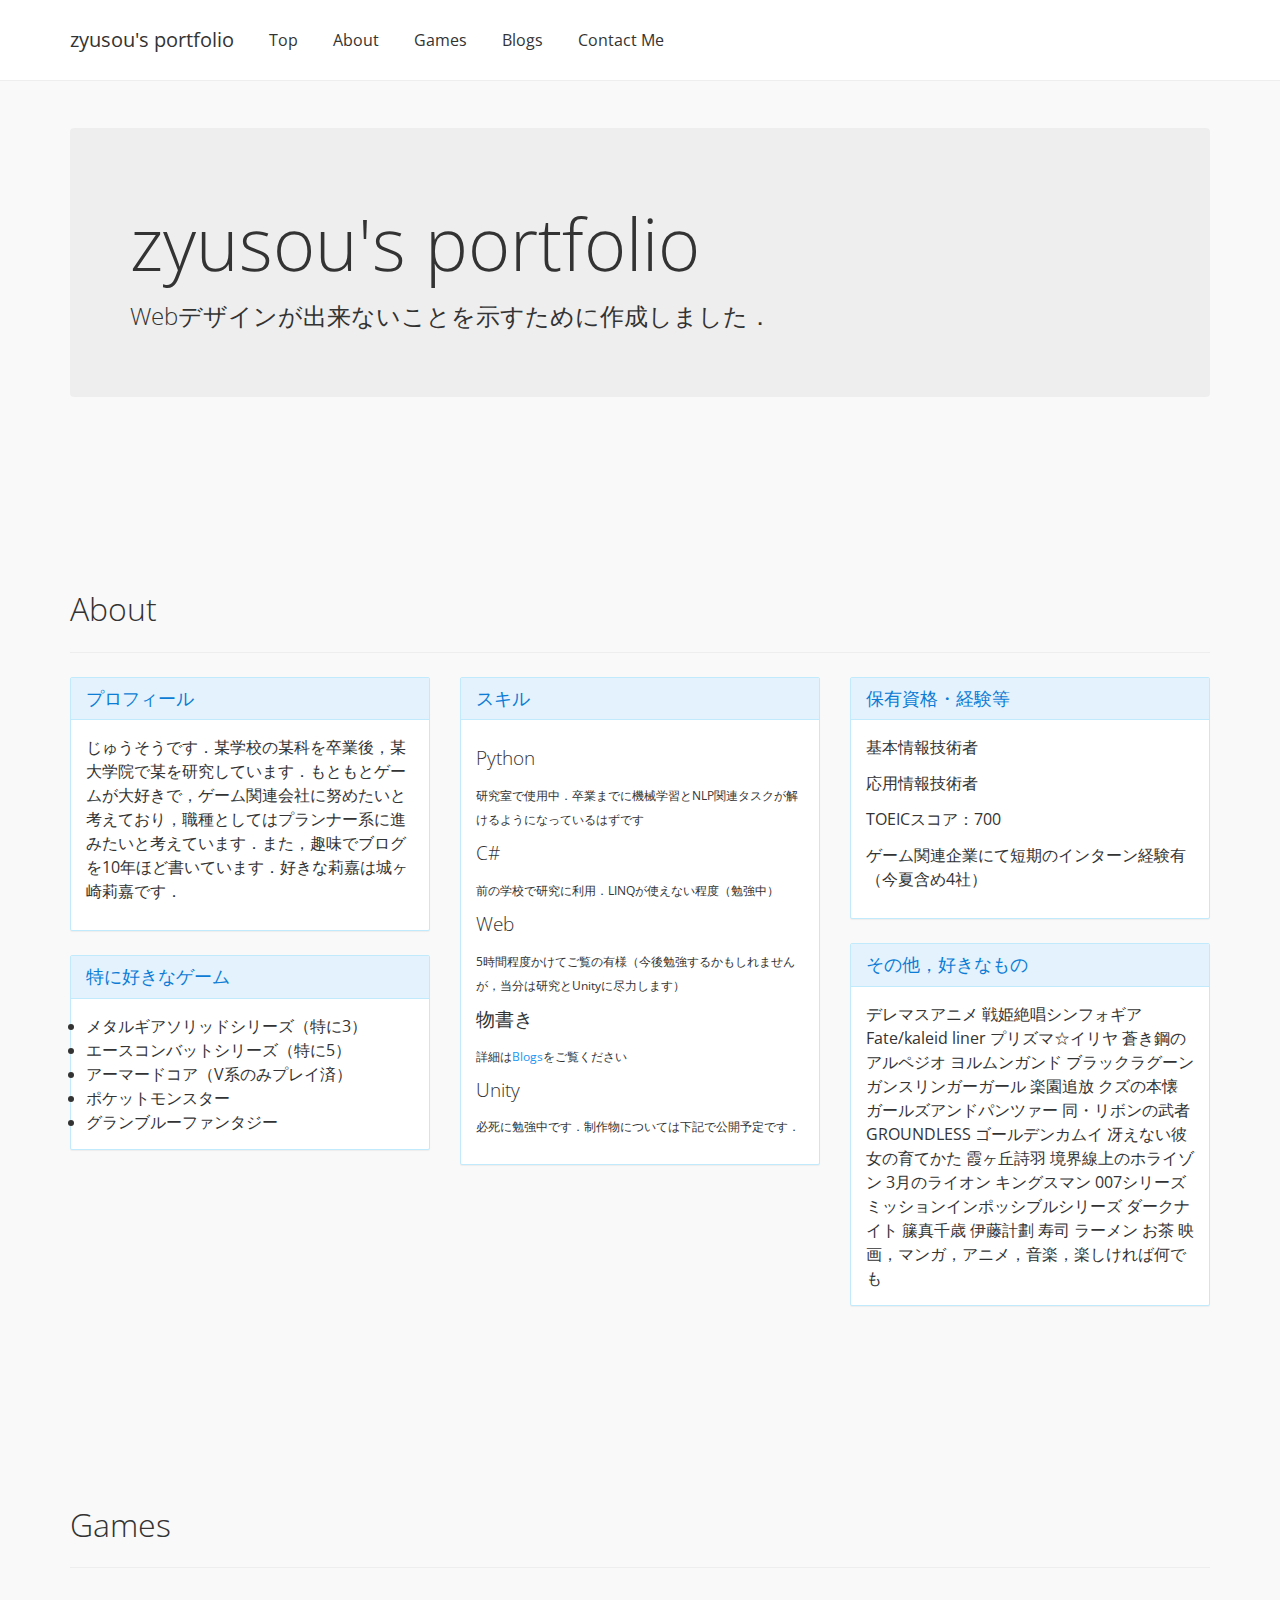
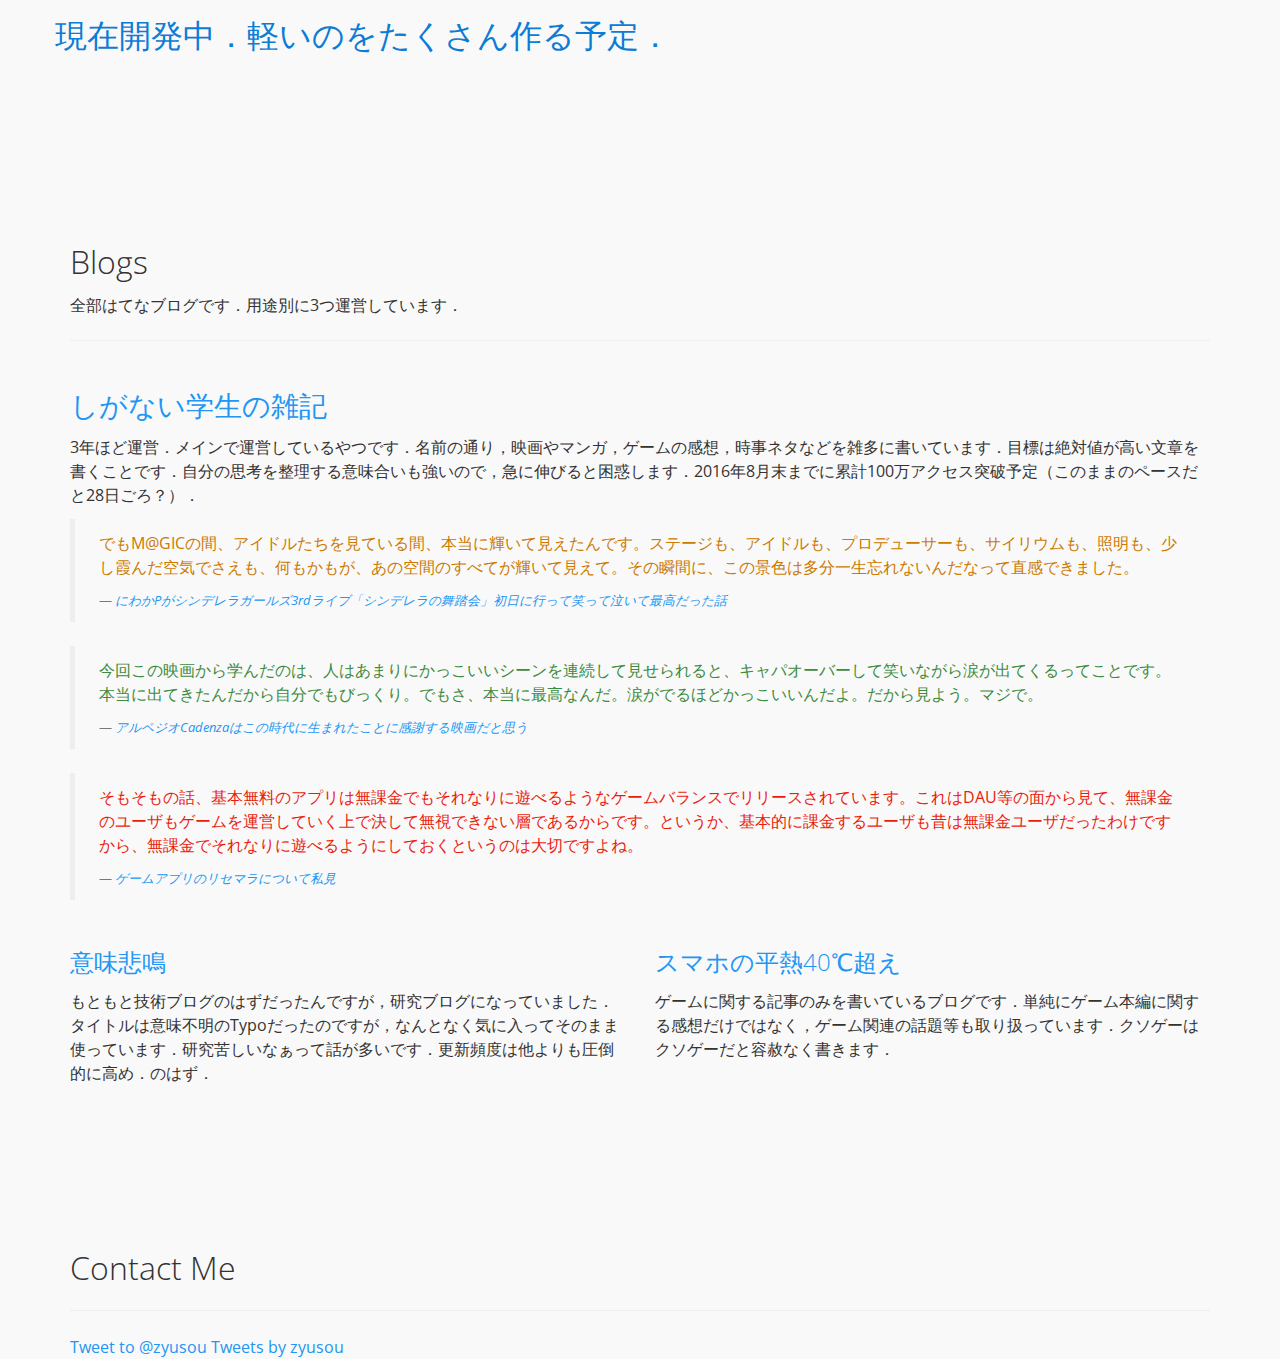
==== commit 4f4b3094: "About等を編集" ====
--- a/index.html
+++ b/index.html
@@ -1,58 +1,58 @@
 <!DOCTYPE html>
 <html>
 <head>
-<meta charset="UTF-8">
-<meta http-equiv="X-UA-Compatible" content="IE=edge">
-<meta name="viewport" content="width=device-width, initial-scale=1">
-
-<title>zyusou's portfolio</title>
-
-<link rel="stylesheet" type="text/css" href="css/bootstrap.css">
-<!-- HTML5 shim and Respond.js for IE8 support of HTML5 elements and media queries -->
-<!-- WARNING: Respond.js doesn't work if you view the page via file://
-<!--[if lt IE 9]>
-<script src="https://oss.maxcdn.com/html5shiv/3.7.3/html5shiv.min.js"></script>
-<script src="https://oss.maxcdn.com/respond/1.4.2/respond.min.js"></script>
-<![endif]-->
-<style type="text/css">
-body { padding-top: 80px; }
-@media ( min-width: 768px ) {
-  #banner {
-    min-height: 300px;
-    border-bottom: none;
+  <meta charset="UTF-8">
+  <meta http-equiv="X-UA-Compatible" content="IE=edge">
+  <meta name="viewport" content="width=device-width, initial-scale=1">
+
+  <title>zyusou's portfolio</title>
+
+  <link rel="stylesheet" type="text/css" href="css/bootstrap.css">
+  <!-- HTML5 shim and Respond.js for IE8 support of HTML5 elements and media queries -->
+  <!-- WARNING: Respond.js doesn't work if you view the page via file://
+  <!--[if lt IE 9]>
+  <script src="https://oss.maxcdn.com/html5shiv/3.7.3/html5shiv.min.js"></script>
+  <script src="https://oss.maxcdn.com/respond/1.4.2/respond.min.js"></script>
+  <![endif]-->
+  <style type="text/css">
+  body { padding-top: 80px; }
+  @media ( min-width: 768px ) {
+    #banner {
+      min-height: 300px;
+      border-bottom: none;
+    }
+    .bs-docs-section {
+      margin-top: 8em;
+    }
+    .bs-component {
+      position: relative;
+    }
+    .bs-component .modal {
+      position: relative;
+      top: auto;
+      right: auto;
+      left: auto;
+      bottom: auto;
+      z-index: 1;
+      display: block;
+    }
+    .bs-component .modal-dialog {
+      width: 90%;
+    }
+    .bs-component .popover {
+      position: relative;
+      display: inline-block;
+      width: 220px;
+      margin: 20px;
+    }
+    .nav-tabs {
+      margin-bottom: 15px;
+    }
+    .progress {
+      margin-bottom: 10px;
+    }
   }
-  .bs-docs-section {
-    margin-top: 8em;
-  }
-  .bs-component {
-    position: relative;
-  }
-  .bs-component .modal {
-    position: relative;
-    top: auto;
-    right: auto;
-    left: auto;
-    bottom: auto;
-    z-index: 1;
-    display: block;
-  }
-  .bs-component .modal-dialog {
-    width: 90%;
-  }
-  .bs-component .popover {
-    position: relative;
-    display: inline-block;
-    width: 220px;
-    margin: 20px;
-  }
-  .nav-tabs {
-    margin-bottom: 15px;
-  }
-  .progress {
-    margin-bottom: 10px;
-  }
-}
-</style>
+  </style>
 
 </head>
 <body>
@@ -114,145 +114,230 @@
 
 
       <div class="row">
-        <div class="col-lg-12">
-          <div class="bs-component">
-            <div class="panel panel-primary">
-              <div class="panel-heading">
-                <h2 class="panel-title">将来の夢</h2>
-              </div>
-              <div class="panel-body">
-                <H3><strong>ゲームデザイナー</strong><H3>
-                  <p><small>（なれなかったとしても個人開発者としてゲームは作っていきたいです）</small></p>
-                </div>
-              </div>
-            </div>
-          </div>
-        </div>
+        <div class="col-lg-4">
+          <div class="bs-component">
+            <div class="panel panel-info">
+              <div class="panel-heading">
+                <h2 class="panel-title">プロフィール</h2>
+              </div>
+              <div class="panel-body">
+                <p>じゅうそうです．某学校の某科を卒業後，某大学院で某を研究しています．もともとゲームが大好きで，ゲーム関連会社に努めたいと考えており，職種としてはプランナー系に進みたいと考えています．また，趣味でブログを10年ほど書いています．好きな莉嘉は城ヶ崎莉嘉です．</p>
+              </div>
+            </div>
+
+
+            <div class="panel panel-info">
+              <div class="panel-heading">
+                <h3 class="panel-title">特に好きなゲーム</h3>
+              </div>
+              <div class="panel-body">
+                <li>メタルギアソリッドシリーズ（特に3）</li>
+                <li>エースコンバットシリーズ（特に5）</li>
+                <li>アーマードコア（V系のみプレイ済）</li>
+                <li>ポケットモンスター</li>
+                <li>グランブルーファンタジー</li>
+
+              </div>
+            </div>
+          </div>
+        </div>
+
+        <div class="col-lg-4">
+          <div class="bs-component">
+
+            <div class="panel panel-info">
+              <div class="panel-heading">
+                <h2 class="panel-title">スキル</h2>
+              </div>
+              <div class="panel-body">
+                <h4>Python</h4>
+                <p><small>研究室で使用中．卒業までに機械学習とNLP関連タスクが解けるようになっているはずです</small></p>
+                <h4>C#</h4>
+                <p><small>前の学校で研究に利用．LINQが使えない程度（勉強中）</small></p>
+                <h4>Web</h4>
+                <p><small>5時間程度かけてご覧の有様（今後勉強するかもしれませんが，当分は研究とUnityに尽力します）</small></p>
+                <h4>物書き</h4>
+                <p><small>詳細は<a href="#blogs">Blogs</a>をご覧ください</small></p>
+                <h4>Unity</h4>
+                <p><small>必死に勉強中です．制作物については下記で公開予定です．</small></p>
+              </div>
+            </div>
+          </div>
+        </div>
+
+        <div class="col-lg-4">
+
+          <div class="bs-component">
+            <div class="panel panel-info">
+
+              <div class="panel-heading">
+                <h2 class="panel-title">保有資格・経験等</h2>
+              </div>
+              <div class="panel-body">
+
+                <p>基本情報技術者</p>
+                <p>応用情報技術者</p>
+                <p>TOEICスコア：700</p>
+                <p>ゲーム関連企業にて短期のインターン経験有（今夏含め4社）</p>
+
+              </div>
+            </div>
+          </div>
+
+          <div class="bs-component">
+            <div class="panel panel-info">
+
+              <div class="panel-heading">
+                <h2 class="panel-title">その他，好きなもの</h2>
+              </div>
+              <div class="panel-body">
+                デレマスアニメ
+                戦姫絶唱シンフォギア
+                Fate/kaleid liner プリズマ☆イリヤ
+                蒼き鋼のアルペジオ
+                ヨルムンガンド
+                ブラックラグーン
+                ガンスリンガーガール
+                楽園追放
+                クズの本懐
+                ガールズアンドパンツァー
+                同・リボンの武者
+                GROUNDLESS
+                ゴールデンカムイ
+                冴えない彼女の育てかた
+                霞ヶ丘詩羽
+                境界線上のホライゾン
+                3月のライオン
+                キングスマン
+                007シリーズ
+                ミッションインポッシブルシリーズ
+                ダークナイト
+
+                籘真千歳
+                伊藤計劃
+
+                寿司
+                ラーメン
+                お茶
+
+                映画，マンガ，アニメ，音楽，楽しければ何でも
+              </div>
+            </div>
+          </div>
+
+
+        </div>
+
+
+      </div>
+
+
+
+
+    </div>
+
+    <!-- Games
+    ================================================== -->
+    <div class="bs-docs-section" id="games">
+      <div class="row">
+        <div class="col-lg-12">
+          <div class="page-header">
+            <h1 id="buttons">Games</h1>
+          </div>
+        </div>
+      </div>
+
+      <div class="row">
+        <h1 class="text-info">現在開発中．軽いのをたくさん作る予定．</h1>
+      </div>
+    </div>
+
+    <!-- Blogs
+    ================================================== -->
+    <div class="bs-docs-section" id="blogs">
+      <div class="row">
+        <div class="col-lg-12">
+          <div class="page-header">
+            <h1 id="buttons">Blogs</h1>
+            <p>
+              全部はてなブログです．用途別に3つ運営しています．
+            </p>
+          </div>
+        </div>
+      </div>
+
+      <div class="row">
+        <div class="col-lg-12">
+          <div class="bs-component">
+            <h2><a href="http://siganaitohoho.hatenablog.jp/">しがない学生の雑記</a></h2>
+            <p>
+              3年ほど運営．メインで運営しているやつです．名前の通り，映画やマンガ，ゲームの感想，時事ネタなどを雑多に書いています．目標は絶対値が高い文章を書くことです．自分の思考を整理する意味合いも強いので，急に伸びると困惑します．2016年8月末までに累計100万アクセス突破予定（このままのペースだと28日ごろ？）．
+            </p>
+            <blockquote>
+              <p class="text-warning">
+                でもM@GICの間、アイドルたちを見ている間、本当に輝いて見えたんです。ステージも、アイドルも、プロデューサーも、サイリウムも、照明も、少し霞んだ空気でさえも、何もかもが、あの空間のすべてが輝いて見えて。その瞬間に、この景色は多分一生忘れないんだなって直感できました。</p>
+                <small><cite title="Source Title"><a href="http://siganaitohoho.hatenablog.jp/entry/2015/11/30/%E3%81%AB%E3%82%8F%E3%81%8BP%E3%81%8C%E3%82%B7%E3%83%B3%E3%83%87%E3%83%AC%E3%83%A9%E3%82%AC%E3%83%BC%E3%83%AB%E3%82%BA3rd%E3%83%A9%E3%82%A4%E3%83%96%E3%80%8C%E3%82%B7%E3%83%B3%E3%83%87%E3%83%AC">にわかPがシンデレラガールズ3rdライブ「シンデレラの舞踏会」初日に行って笑って泣いて最高だった話</a></cite></small>
+              </blockquote>
+              <blockquote>
+                <p class="text-success">今回この映画から学んだのは、人はあまりにかっこいいシーンを連続して見せられると、キャパオーバーして笑いながら涙が出てくるってことです。本当に出てきたんだから自分でもびっくり。でもさ、本当に最高なんだ。涙がでるほどかっこいいんだよ。だから見よう。マジで。</p>
+                <small><cite title="Source Title"><a href="http://siganaitohoho.hatenablog.jp/entry/2015/10/05/%E3%82%A2%E3%83%AB%E3%83%9A%E3%82%B8%E3%82%AACadenza%E6%84%9F%E6%83%B3%E3%83%BB%E8%80%83%E5%AF%9F%EF%BC%9F%E8%A8%98%E4%BA%8B%E3%80%90%E9%80%94%E4%B8%AD%E3%81%8B%E3%82%89%E3%83%8D%E3%82%BF%E3%83%90">アルペジオCadenzaはこの時代に生まれたことに感謝する映画だと思う</a></cite></small>
+              </blockquote>
+              <blockquote>
+                <p class="text-danger">そもそもの話、基本無料のアプリは無課金でもそれなりに遊べるようなゲームバランスでリリースされています。これはDAU等の面から見て、無課金のユーザもゲームを運営していく上で決して無視できない層であるからです。というか、基本的に課金するユーザも昔は無課金ユーザだったわけですから、無課金でそれなりに遊べるようにしておくというのは大切ですよね。</p>
+                <small><cite title="Source Title"><a href="http://siganaitohoho.hatenablog.jp/entry/2015/09/11/%E3%82%B2%E3%83%BC%E3%83%A0%E3%82%A2%E3%83%97%E3%83%AA%E3%81%AE%E3%83%AA%E3%82%BB%E3%83%9E%E3%83%A9%E3%81%AB%E3%81%A4%E3%81%84%E3%81%A6%E7%A7%81%E8%A6%8B">ゲームアプリのリセマラについて私見</a></cite></small>
+              </blockquote>
+            </div>
+          </div>
+        </div>
+
 
         <div class="row">
-
-          <div class="col-lg-4">
+          <div class="col-lg-6">
             <div class="bs-component">
-              <div class="panel panel-info">
-                <div class="panel-heading">
-                  <h2 class="panel-title">スキル</h2>
-                </div>
-                <div class="panel-body">
-                  <h4>Python</h4>
-                  <p><small>研究室で使用中．卒業までに機械学習とNLP関連タスクが解けるようになっているはずです</small></p>
-                  <h4>C#</h4>
-                  <p><small>前の学校で研究に利用．LINQが使えない程度（勉強中）</small></p>
-                  <h4>Web</h4>
-                  <p><small>5時間程度かけてご覧の有様（今後勉強するかもしれませんが，当分は研究とUnityに尽力します）</small></p>
-                  <h4>物書き</h4>
-                  <p><small>詳細は<a href="#blogs">Blogs</a>をご覧ください</small></p>
-                  <h4>Unity</h4>
-                  <p><small>必死に勉強中です．制作物については下記で公開中です．</small></p>
-                </div>
-              </div>
-            </div>
-          </div>
-
-
-
-        </div>
-
-
-
-      </div>
-
-      <!-- Games
+              <h3><a href="http://prpr.hatenablog.jp/">意味悲鳴</a></h3>
+              <p>
+                もともと技術ブログのはずだったんですが，研究ブログになっていました．タイトルは意味不明のTypoだったのですが，なんとなく気に入ってそのまま使っています．研究苦しいなぁって話が多いです．更新頻度は他よりも圧倒的に高め．のはず．
+              </p>
+            </div>
+          </div>
+
+          <div class="col-lg-6">
+            <div class="bs-component">
+              <h3><a href="http://mobile-games.hateblo.jp/">スマホの平熱40℃超え</a></h3>
+              <p>
+                ゲームに関する記事のみを書いているブログです．単純にゲーム本編に関する感想だけではなく，ゲーム関連の話題等も取り扱っています．クソゲーはクソゲーだと容赦なく書きます．
+              </p>
+            </div>
+          </div>
+        </div>
+      </div>
+
+      <!-- Contact
       ================================================== -->
-      <div class="bs-docs-section" id="games">
-        <div class="row">
-          <div class="col-lg-12">
-            <div class="page-header">
-              <h1 id="buttons">Games</h1>
-            </div>
-          </div>
-        </div>
-
-        <div class="row">
-          <h1 class="text-info">現在開発中．軽いのをたくさん作る予定．</h1>
-        </div>
-      </div>
-
-      <!-- Blogs
-      ================================================== -->
-      <div class="bs-docs-section" id="blogs">
-        <div class="row">
-          <div class="col-lg-12">
-            <div class="page-header">
-              <h1 id="buttons">Blogs</h1>
-              <p>
-                全部はてなブログです．用途別に3つ運営しています．
-              </p>
-            </div>
-          </div>
-        </div>
-
-        <div class="row">
-          <div class="col-lg-12">
-            <div class="bs-component">
-              <h2><a href="http://siganaitohoho.hatenablog.jp/">しがない学生の雑記</a></h2>
-              <p>
-                3年ほど運営．メインで運営しているやつです．名前の通り，映画やマンガ，ゲームの感想，時事ネタなどを雑多に書いています．目標は絶対値が高い文章を書くことです．自分の思考を整理する意味合いも強いので，急に伸びると困惑します．2016年8月末までに累計100万アクセス突破予定（このままのペースだと28日ごろ？）．
-              </p>
-              <blockquote>
-                <p class="text-warning">
-                  でもM@GICの間、アイドルたちを見ている間、本当に輝いて見えたんです。ステージも、アイドルも、プロデューサーも、サイリウムも、照明も、少し霞んだ空気でさえも、何もかもが、あの空間のすべてが輝いて見えて。その瞬間に、この景色は多分一生忘れないんだなって直感できました。</p>
-                  <small><cite title="Source Title"><a href="http://siganaitohoho.hatenablog.jp/entry/2015/11/30/%E3%81%AB%E3%82%8F%E3%81%8BP%E3%81%8C%E3%82%B7%E3%83%B3%E3%83%87%E3%83%AC%E3%83%A9%E3%82%AC%E3%83%BC%E3%83%AB%E3%82%BA3rd%E3%83%A9%E3%82%A4%E3%83%96%E3%80%8C%E3%82%B7%E3%83%B3%E3%83%87%E3%83%AC">にわかPがシンデレラガールズ3rdライブ「シンデレラの舞踏会」初日に行って笑って泣いて最高だった話</a></cite></small>
-                </blockquote>
-                <blockquote>
-                  <p class="text-primary">今回この映画から学んだのは、人はあまりにかっこいいシーンを連続して見せられると、キャパオーバーして笑いながら涙が出てくるってことです。本当に出てきたんだから自分でもびっくり。でもさ、本当に最高なんだ。涙がでるほどかっこいいんだよ。だから見よう。マジで。</p>
-                  <small><cite title="Source Title"><a href="http://siganaitohoho.hatenablog.jp/entry/2015/10/05/%E3%82%A2%E3%83%AB%E3%83%9A%E3%82%B8%E3%82%AACadenza%E6%84%9F%E6%83%B3%E3%83%BB%E8%80%83%E5%AF%9F%EF%BC%9F%E8%A8%98%E4%BA%8B%E3%80%90%E9%80%94%E4%B8%AD%E3%81%8B%E3%82%89%E3%83%8D%E3%82%BF%E3%83%90">アルペジオCadenzaはこの時代に生まれたことに感謝する映画だと思う</a></cite></small>
-                </blockquote>
-                <blockquote>
-                  <p class="text-danger">そもそもの話、基本無料のアプリは無課金でもそれなりに遊べるようなゲームバランスでリリースされています。これはDAU等の面から見て、無課金のユーザもゲームを運営していく上で決して無視できない層であるからです。というか、基本的に課金するユーザも昔は無課金ユーザだったわけですから、無課金でそれなりに遊べるようにしておくというのは大切ですよね。</p>
-                  <small><cite title="Source Title"><a href="http://siganaitohoho.hatenablog.jp/entry/2015/09/11/%E3%82%B2%E3%83%BC%E3%83%A0%E3%82%A2%E3%83%97%E3%83%AA%E3%81%AE%E3%83%AA%E3%82%BB%E3%83%9E%E3%83%A9%E3%81%AB%E3%81%A4%E3%81%84%E3%81%A6%E7%A7%81%E8%A6%8B">ゲームアプリのリセマラについて私見</a></cite></small>
-                </blockquote>
-              </div>
-            </div>
-          </div>
-
-
+      <div class="bs-docs-section" id="contact">
+        <div class="page-header">
           <div class="row">
-            <div class="col-lg-6">
-              <div class="bs-component">
-                <h3><a href="http://prpr.hatenablog.jp/">意味悲鳴</a></h3>
-                <p>
-                  もともと技術ブログのはずだったんですが，研究ブログになっていました．タイトルは意味不明のTypoだったのですが，なんとなく気に入ってそのまま使っています．研究苦しいなぁって話が多いです．更新頻度は他よりも圧倒的に高め．のはず．
-                </p>
-              </div>
-            </div>
-
-            <div class="col-lg-6">
-              <div class="bs-component">
-                <h3><a href="http://mobile-games.hateblo.jp/">スマホの平熱40℃超え</a></h3>
-                <p>
-                  ゲームに関する記事のみを書いているブログです．単純にゲーム本編に関する感想だけではなく，ゲーム関連の話題等も取り扱っています．クソゲーはクソゲーだと容赦なく書きます．
-                </p>
-              </div>
-            </div>
-          </div>
-        </div>
-
-        <!-- Contact
-        ================================================== -->
-        <div class="bs-docs-section" id="contact">
-          <div class="page-header">
-            <div class="row">
-              <div class="col-lg-12">
-                <h1 id="buttons">Contact Me</h1>
-              </div>
-            </div>
-          </div>
-        </div>
-
-      </div>
-
-      <script src="http://ajax.googleapis.com/ajax/libs/jquery/2.1.1/jquery.min.js"></script>
-      <script src="js/bootstrap.min.js"></script>
-
-    </body>
-    </html>
+            <div class="col-lg-12">
+              <h1 id="buttons">Contact Me</h1>
+            </div>
+          </div>
+        </div>
+      </div>
+
+      <div class="row">
+        <div class="col-lg-12">
+
+          <a href="https://twitter.com/intent/tweet?screen_name=zyusou" class="twitter-mention-button" data-size="large" data-related="" data-show-count="false">Tweet to @zyusou</a><script async src="//platform.twitter.com/widgets.js" charset="utf-8"></script>
+
+          <a class="twitter-timeline" data-height="600" data-dnt="true" data-link-color="#2B7BB9" href="https://twitter.com/zyusou">Tweets by zyusou</a> <script async src="//platform.twitter.com/widgets.js" charset="utf-8"></script>
+
+        </div>
+      </div>
+
+    </div>
+
+    <script src="http://ajax.googleapis.com/ajax/libs/jquery/2.1.1/jquery.min.js"></script>
+    <script src="js/bootstrap.min.js"></script>
+
+  </body>
+  </html>
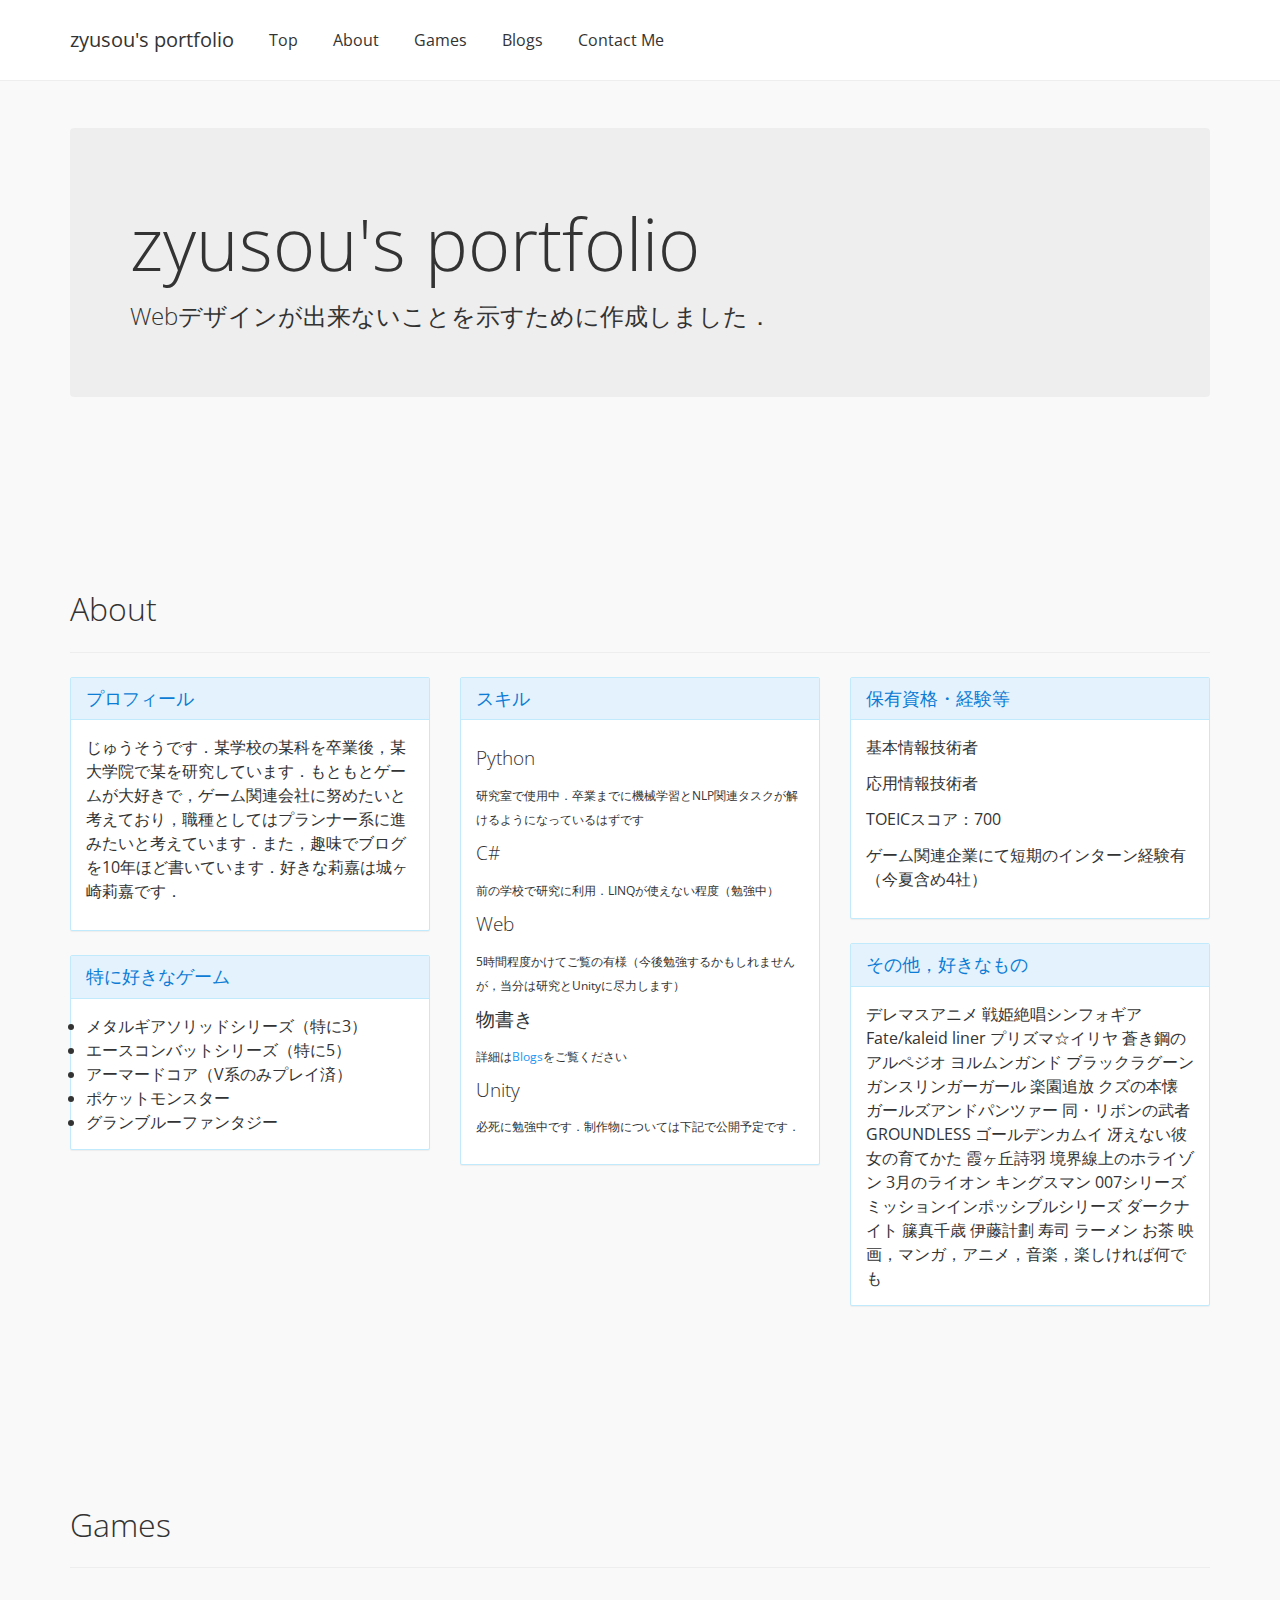
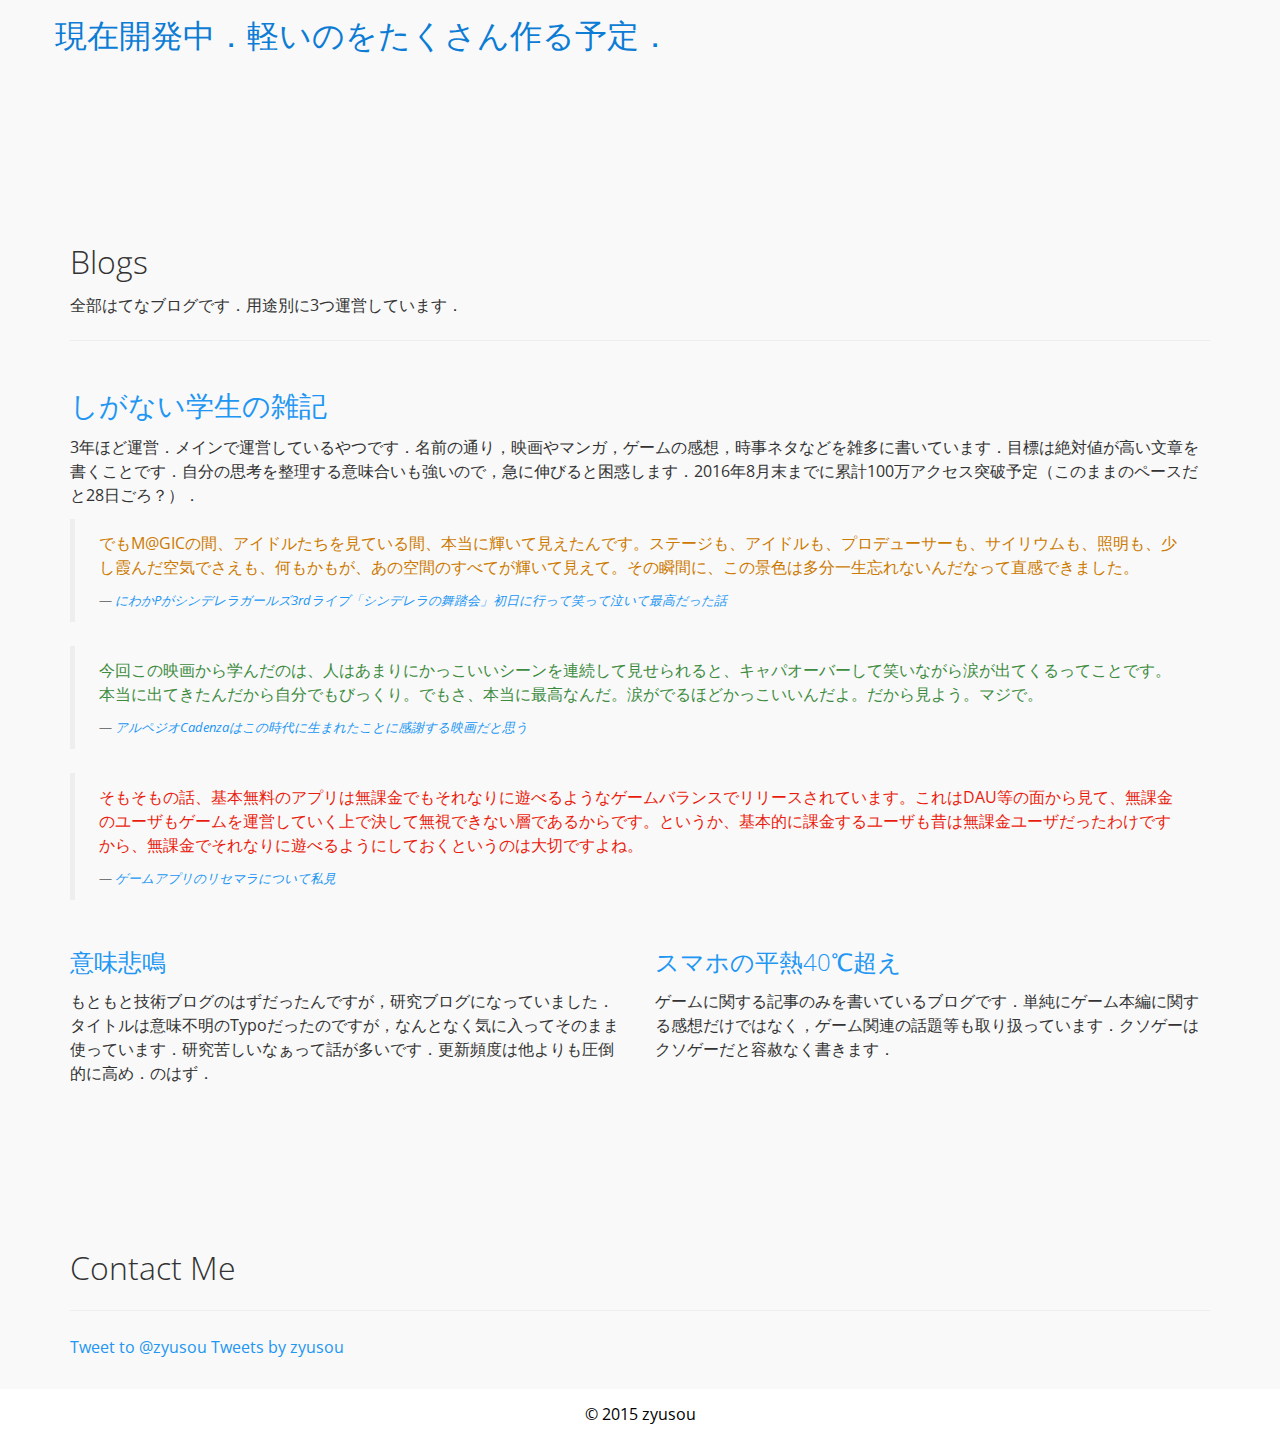
==== commit 1c9efc02: "Footer Add" ====
--- a/index.html
+++ b/index.html
@@ -8,6 +8,7 @@
   <title>zyusou's portfolio</title>
 
   <link rel="stylesheet" type="text/css" href="css/bootstrap.css">
+  <link rel="stylesheet" type="text/css" href="css/footer.css">
   <!-- HTML5 shim and Respond.js for IE8 support of HTML5 elements and media queries -->
   <!-- WARNING: Respond.js doesn't work if you view the page via file://
   <!--[if lt IE 9]>
@@ -333,8 +334,14 @@
 
         </div>
       </div>
-
-    </div>
+    </div>
+
+    <!-- Footer
+    ================================================== -->
+    <div id="footer">
+      <p>© 2015 zyusou</p>
+    </div>
+
 
     <script src="http://ajax.googleapis.com/ajax/libs/jquery/2.1.1/jquery.min.js"></script>
     <script src="js/bootstrap.min.js"></script>
--- a/css/footer.css
+++ b/css/footer.css
@@ -0,0 +1,8 @@
+#footer{
+    background-color: #FFFFFF;
+    height: 50px;
+    text-align: center;
+    line-height: 50px;
+    color : #000000;
+    margin-top:30px;
+}
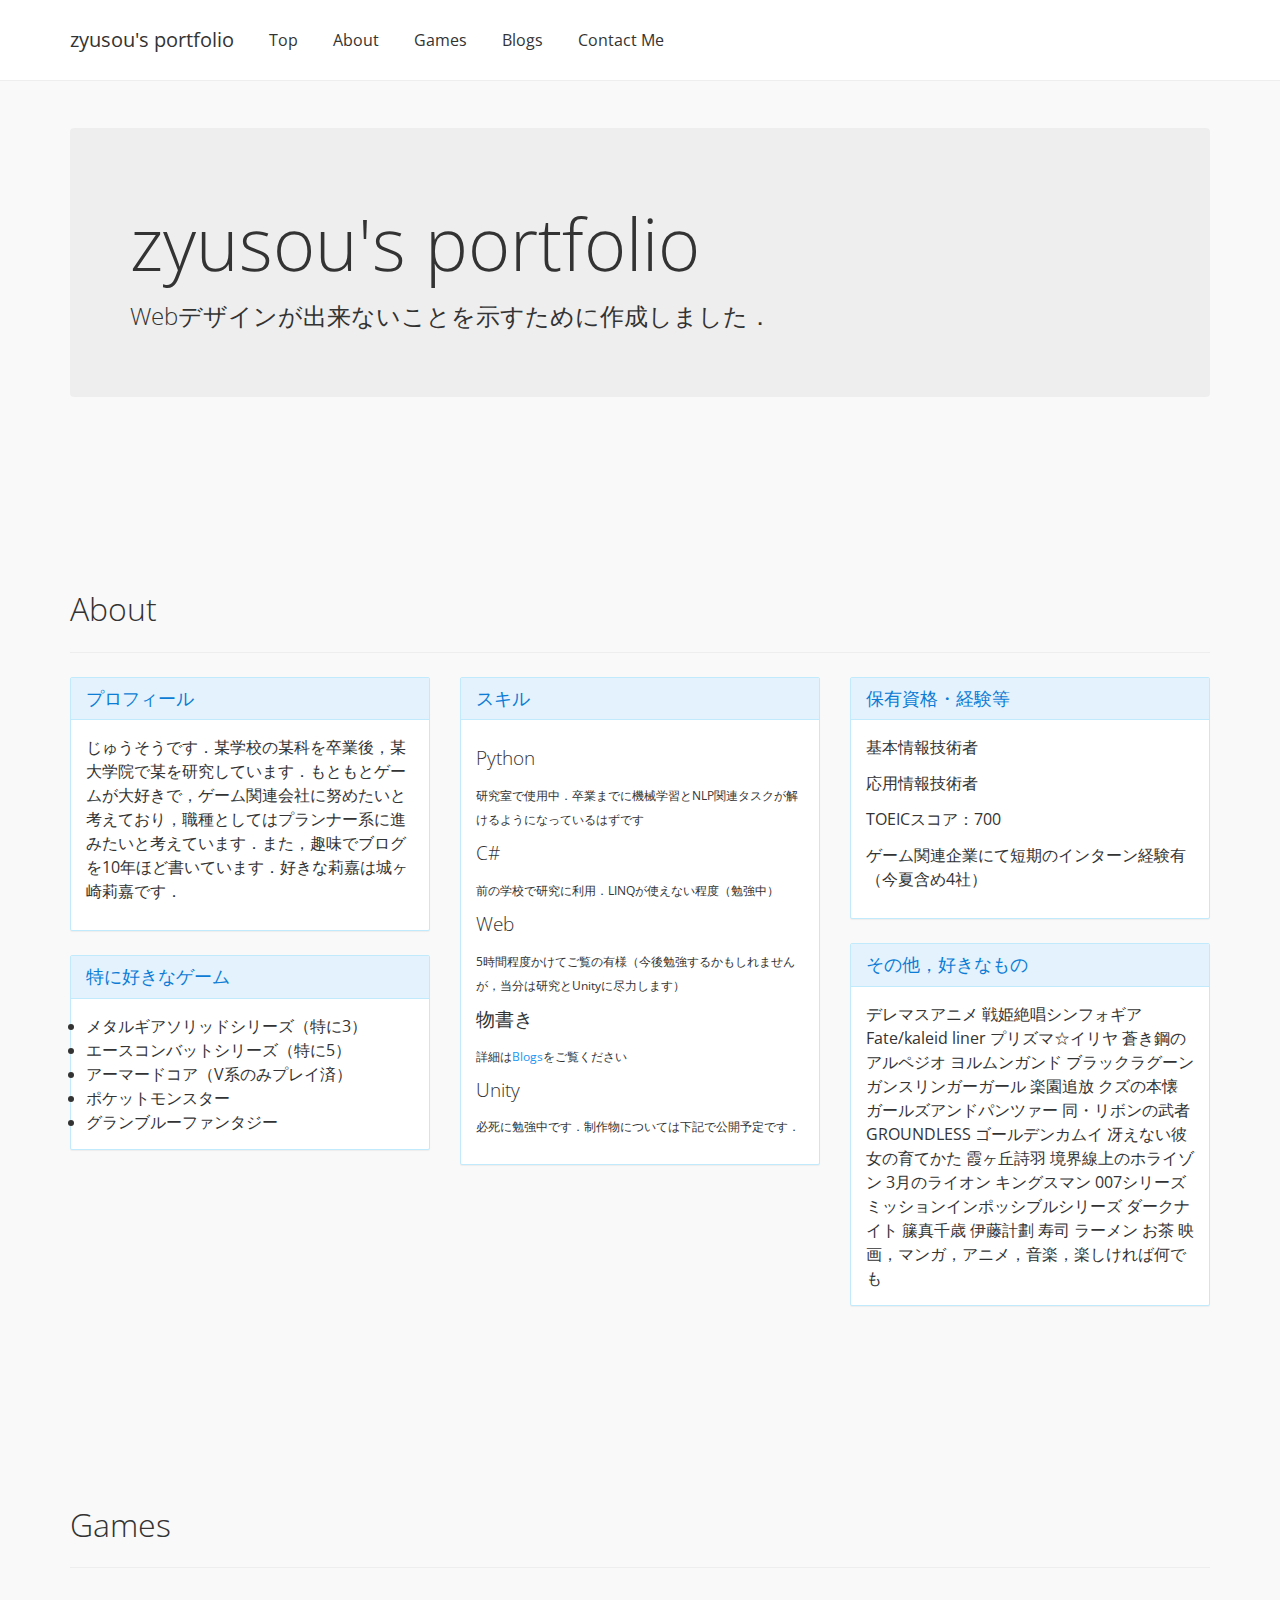
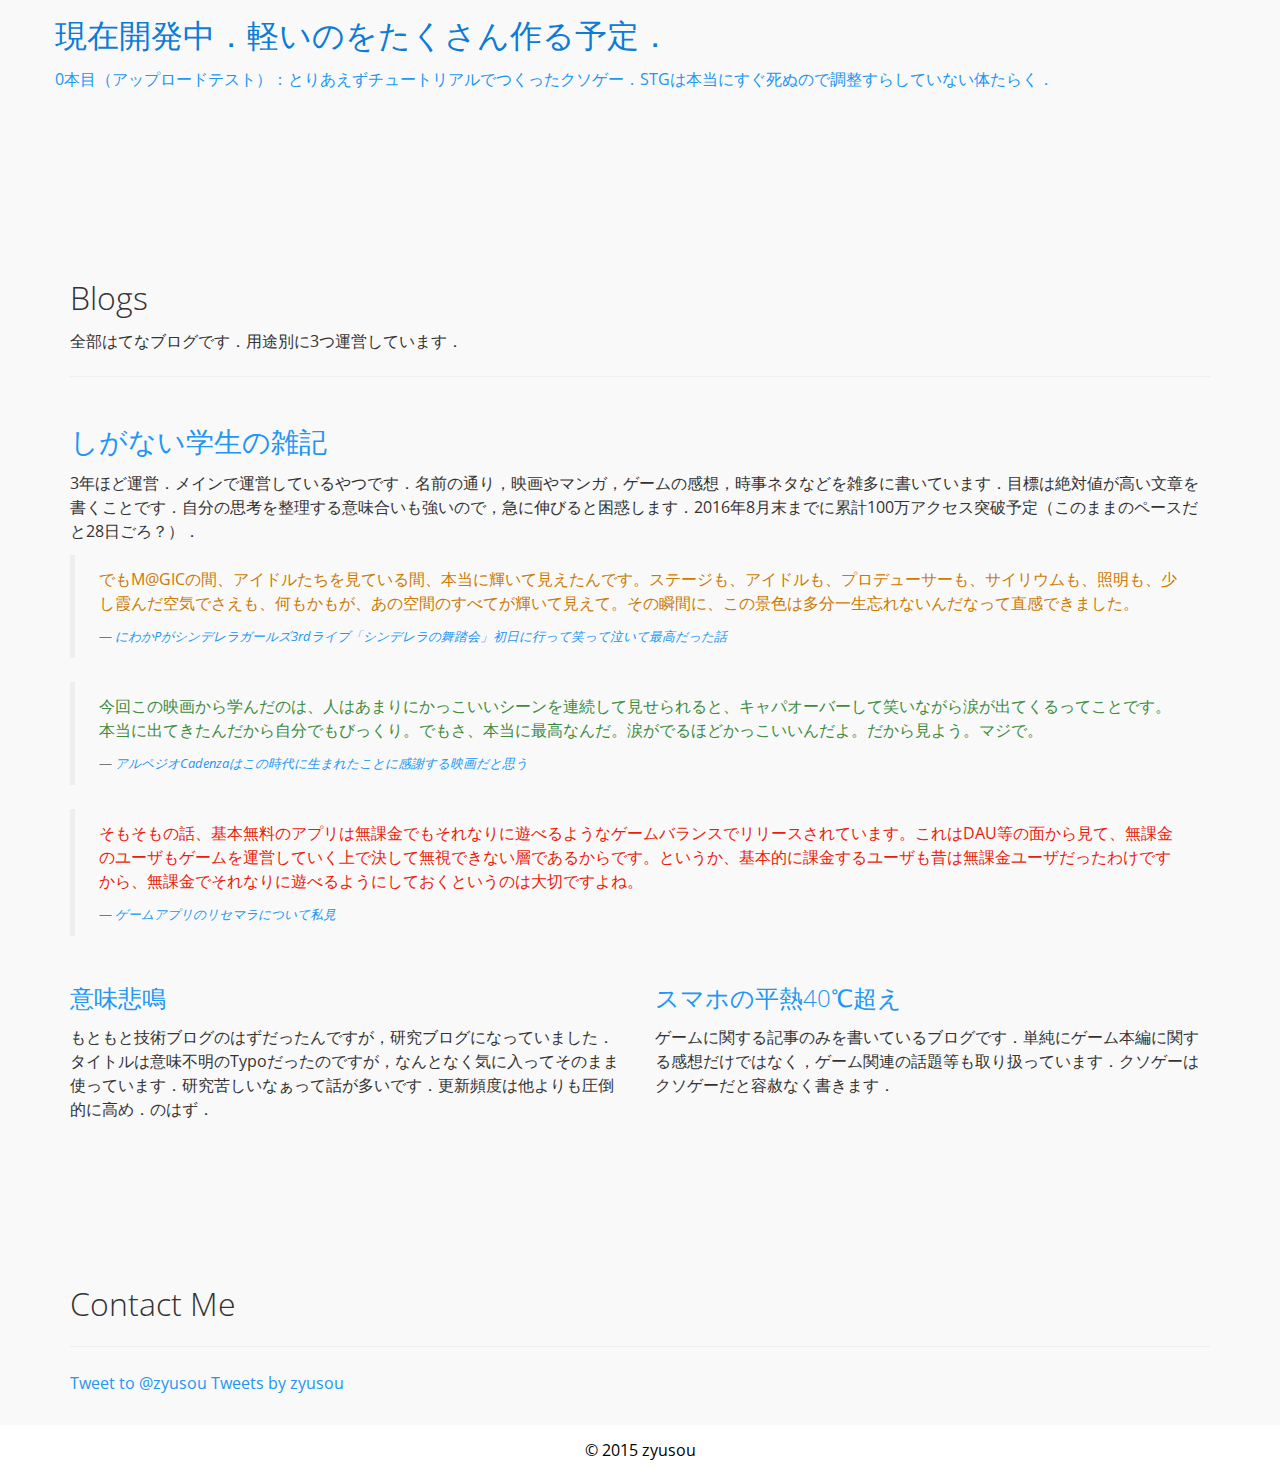
==== commit 30d2daf7: "STGをアップロード（テスト）" ====
--- a/index.html
+++ b/index.html
@@ -251,6 +251,9 @@
       <div class="row">
         <h1 class="text-info">現在開発中．軽いのをたくさん作る予定．</h1>
       </div>
+      <div class="row">
+        <p><a href="games\stg_test\stg.html">0本目（アップロードテスト）：とりあえずチュートリアルでつくったクソゲー．STGは本当にすぐ死ぬので調整すらしていない体たらく．</a></p>
+      </div>
     </div>
 
     <!-- Blogs
